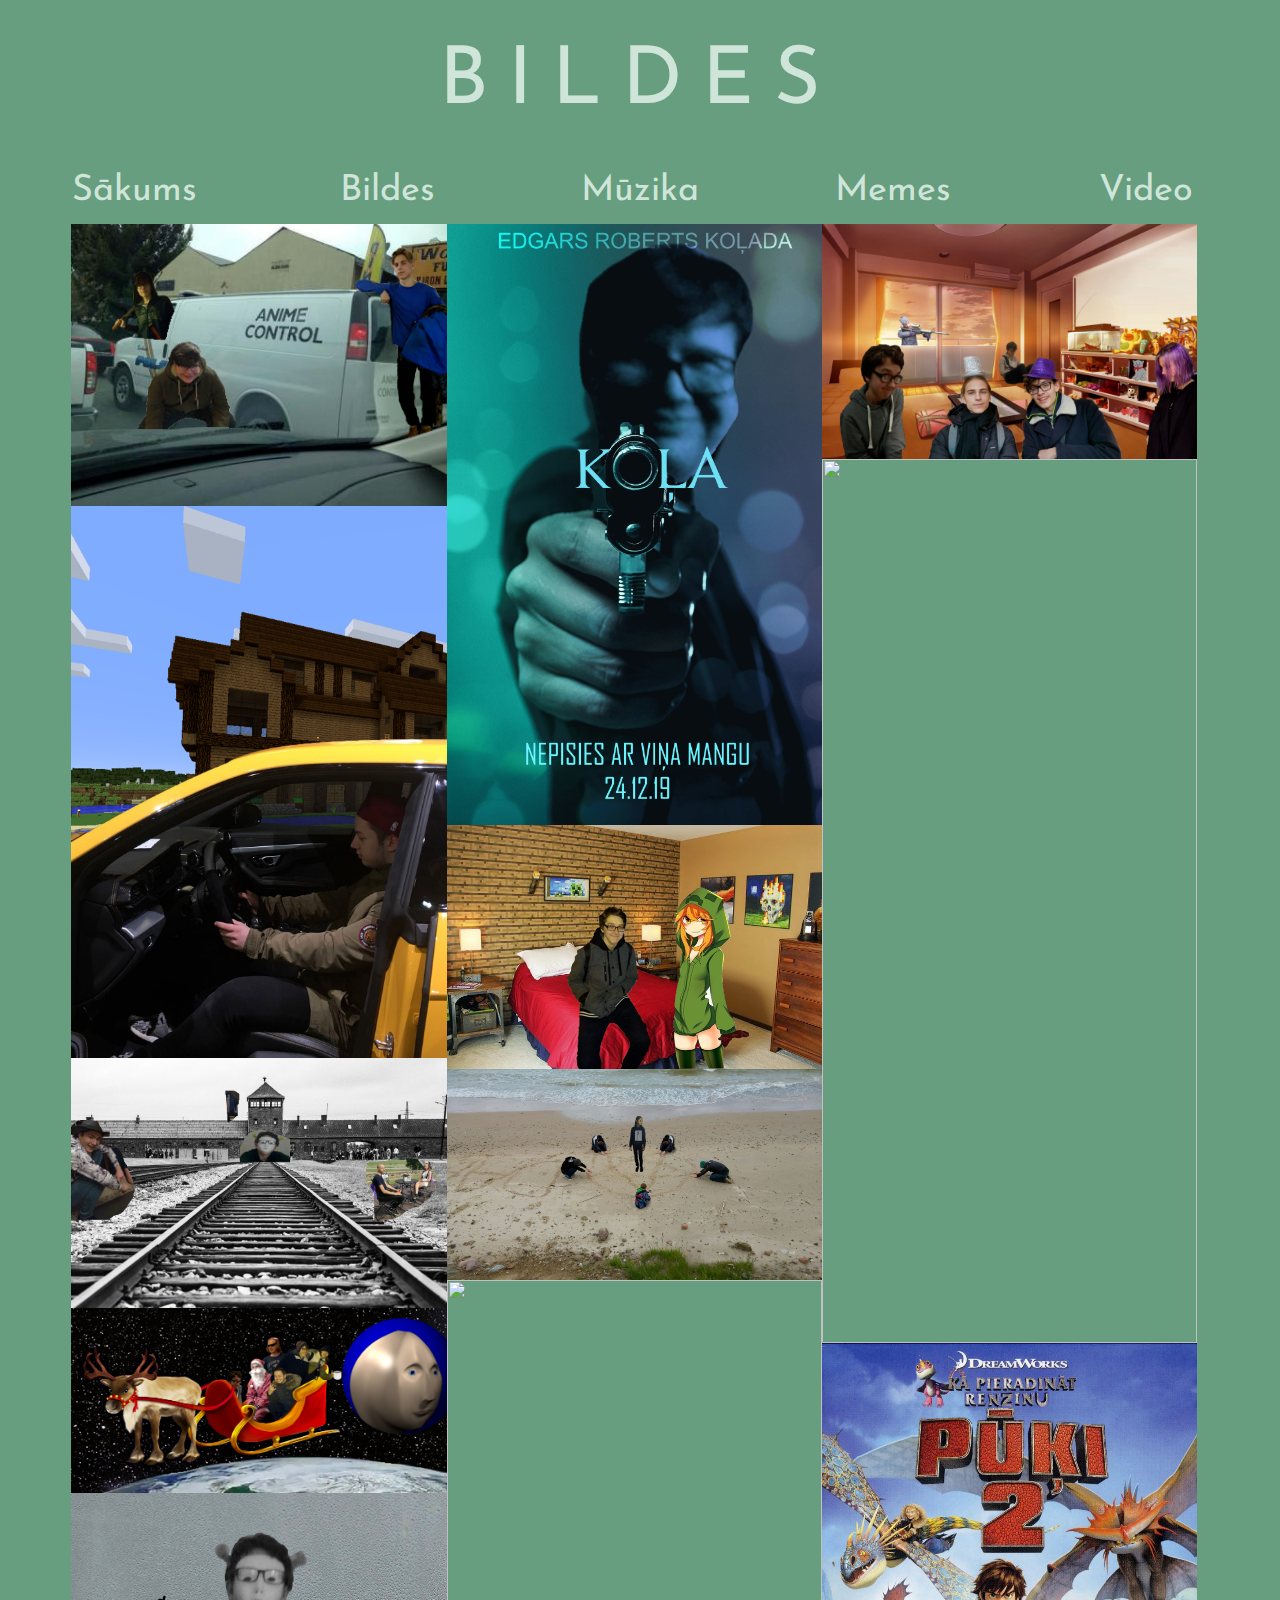
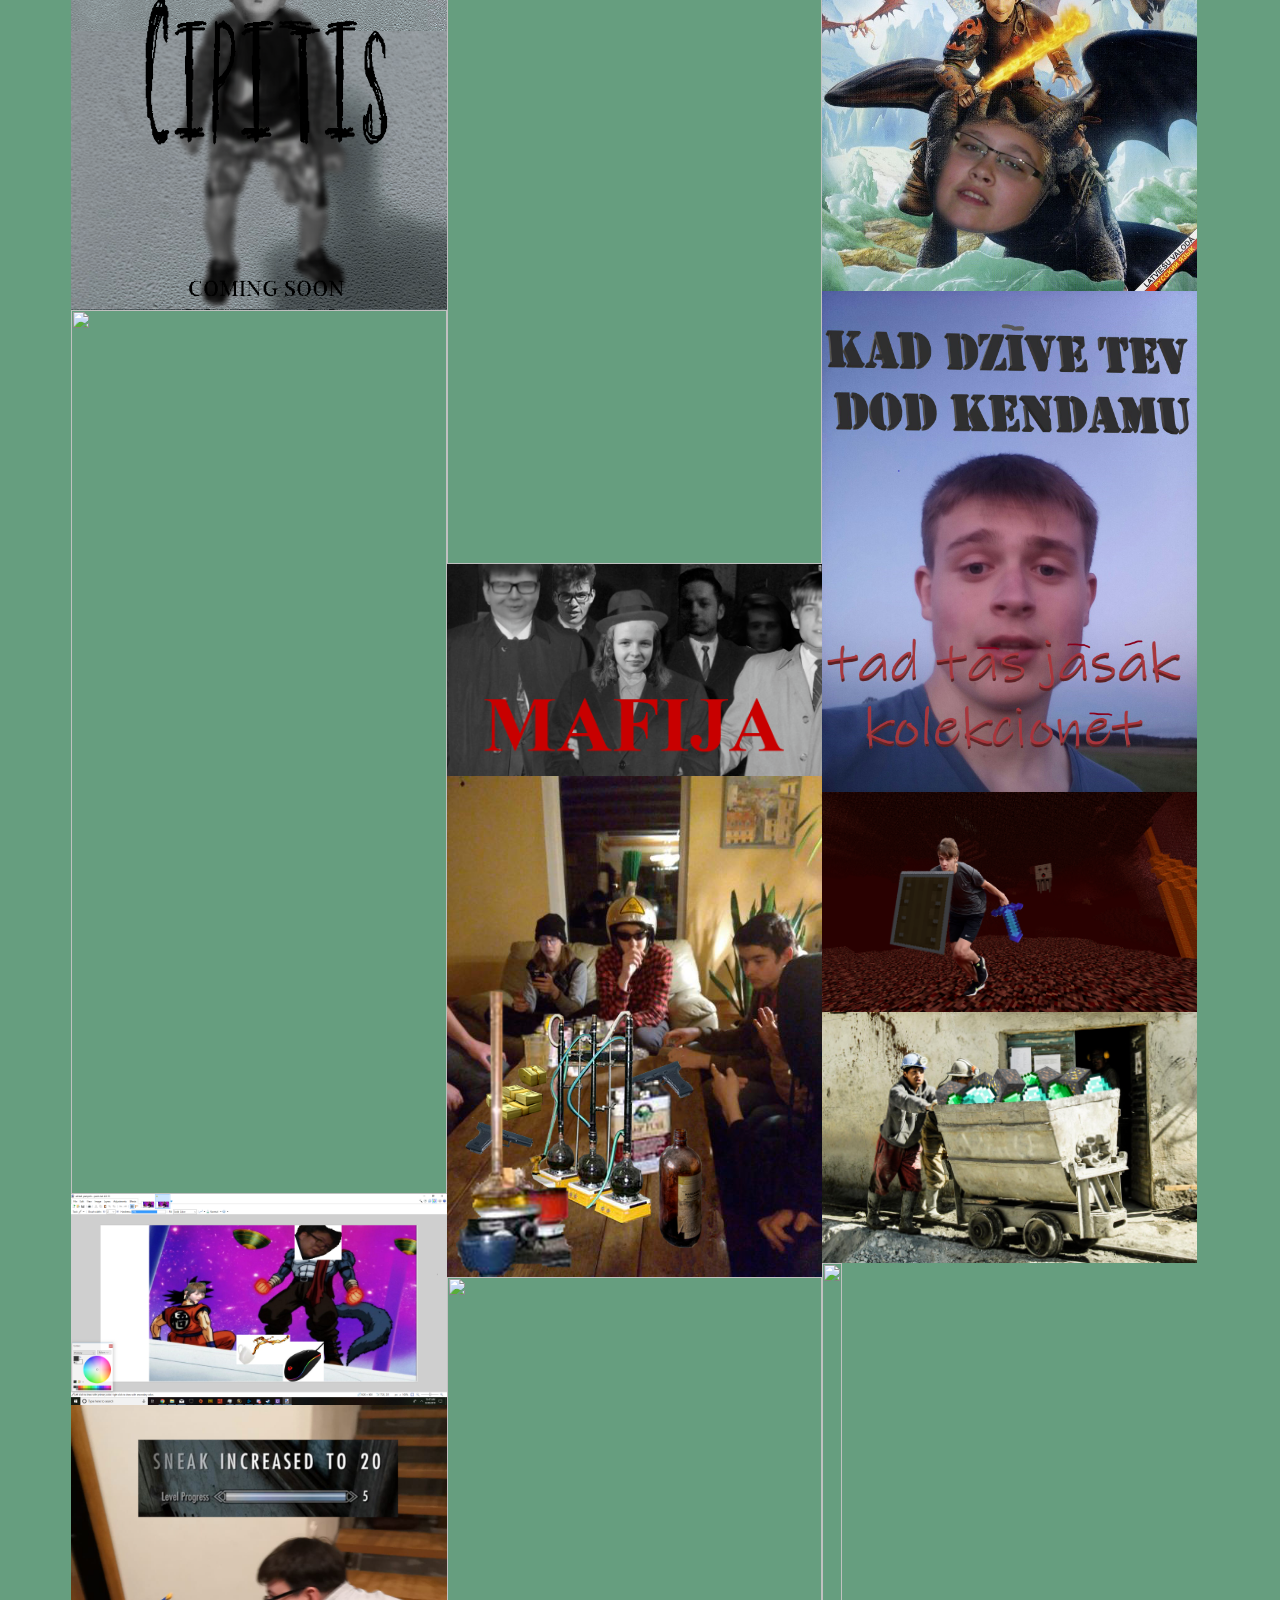
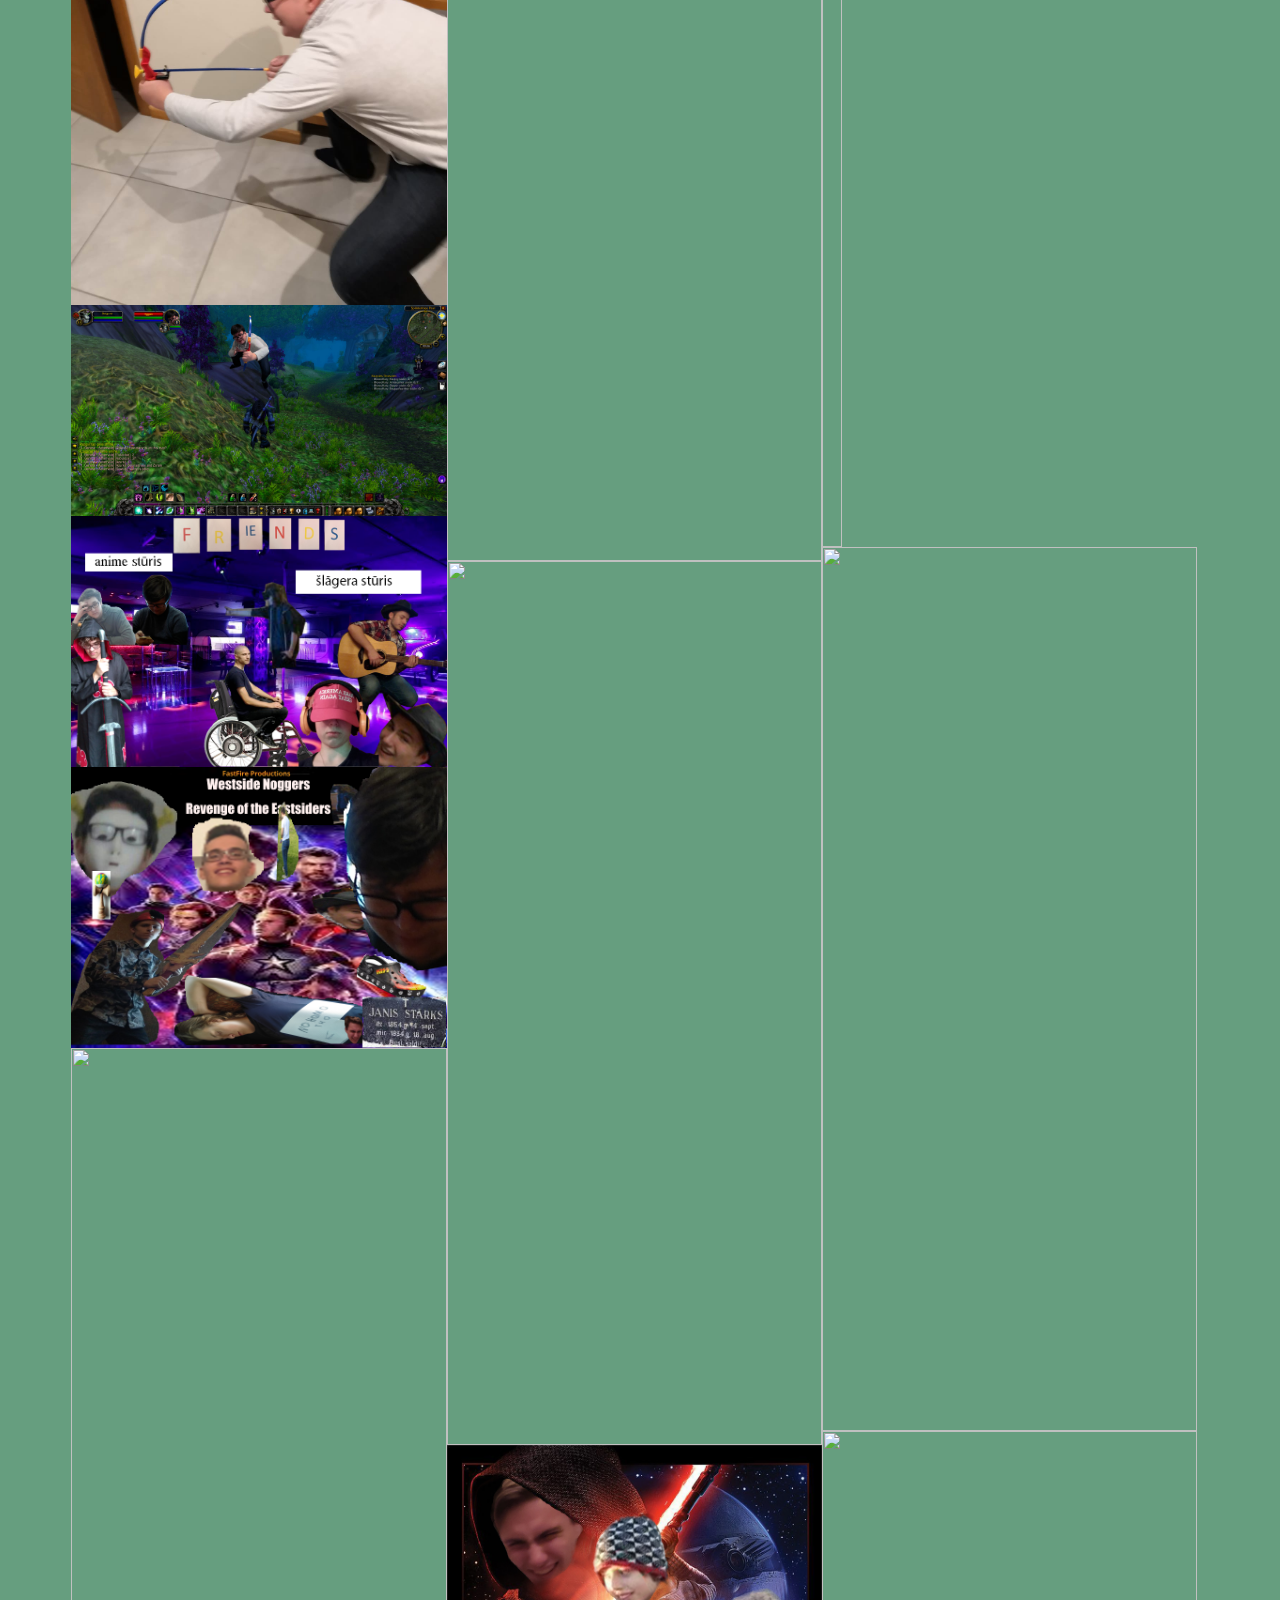
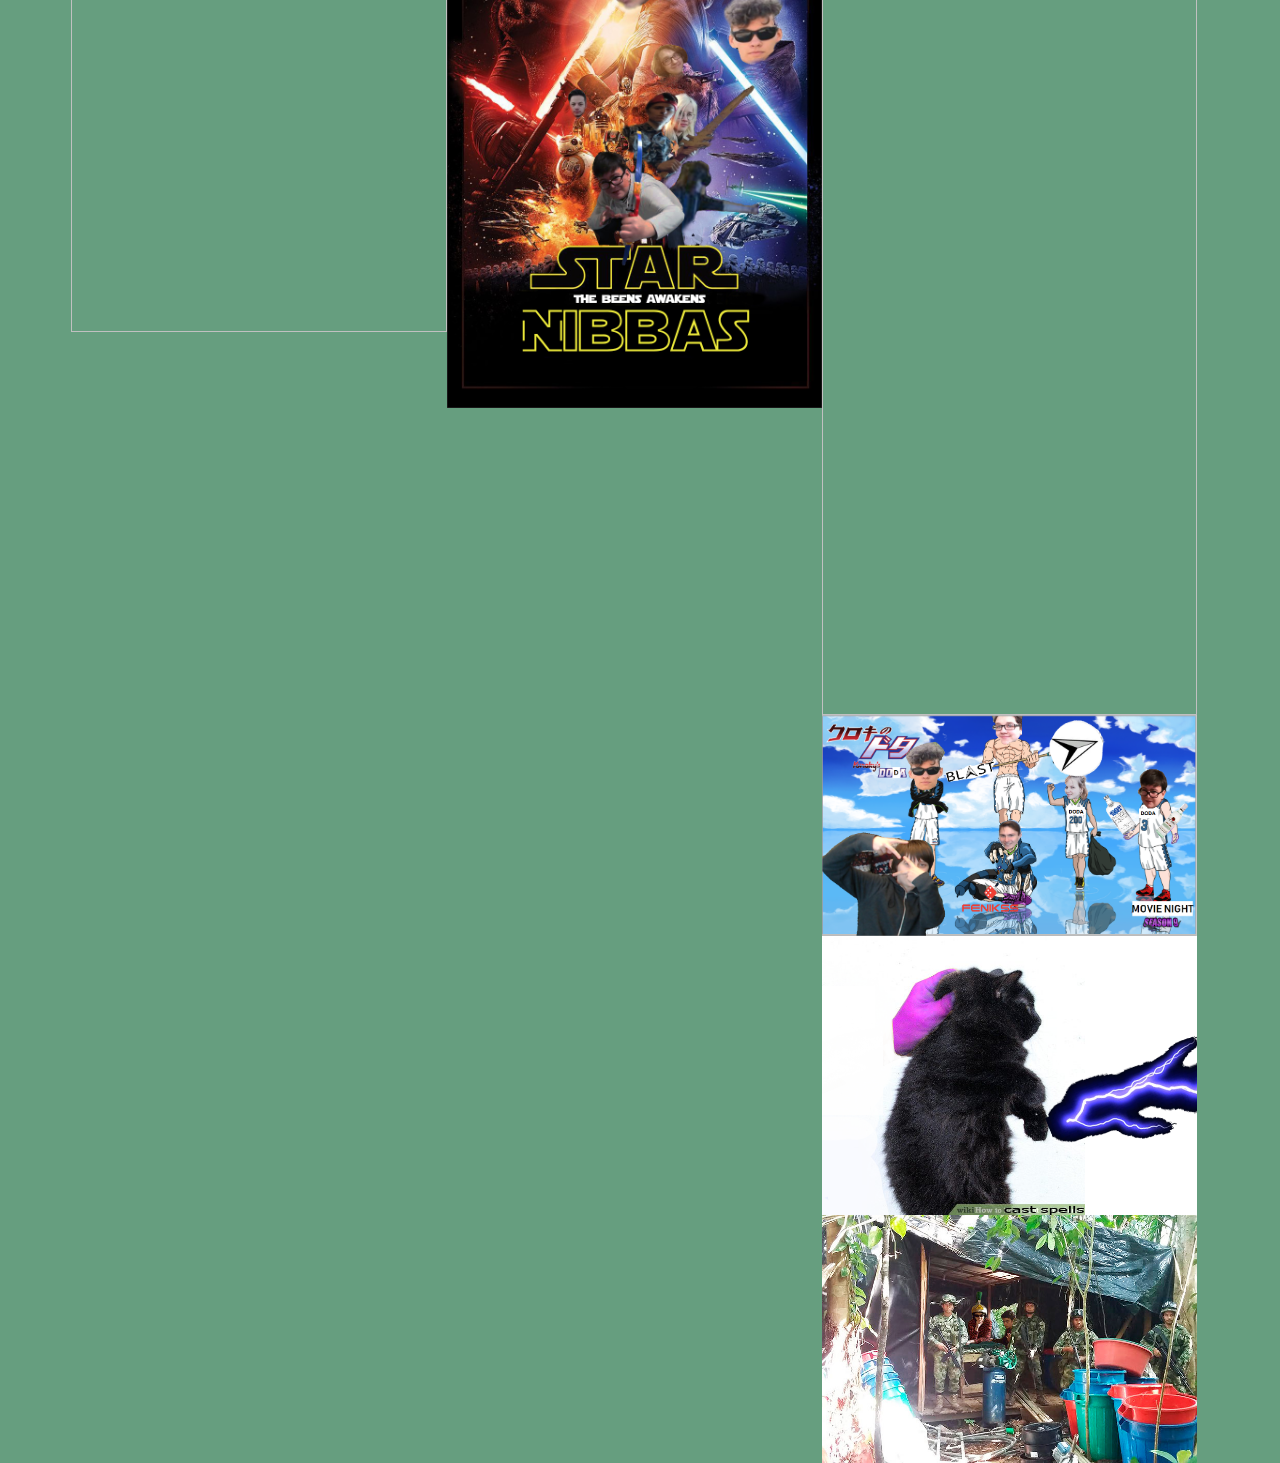
==== bildes.html @ cc5b0855 "Add files via upload" ====
﻿<html>
<head>
<title>Krišjānis Noviks</title>
<meta http-equiv="Content-Type" CONTENT="text/html; charset=UTF-8"/>
<link href="style.css" rel="stylesheet" type="text/css" />
<link href="https://fonts.googleapis.com/css?family=Josefin+Sans:300" rel="stylesheet">
</head>

<body>
<div id='top'>BILDES</div>

<div id='navigation'>
	<div class="btn-group">
	<a href="index.html"><button class="button">Sākums</button></a>
	<a href="bildes.html"><button class="button">Bildes</button></a>
	<a href="muzika.html"><button class="button">Mūzika</button></a>
	<a href="memes.html"><button class="button">Memes</button></a>
	<a href="video.html"><button class="button">Video</button></a>
	</div>
</div>

<div id="content">

<div class="row">
<div class="column">
	<img src="ps/anime control.png">
	<img src="ps/anrijs ballin.png">
	
	<div class="hvrbox">
		<img src="ps/ausc.png" class="hvrbox-layer_bottom"> 
		<div class="hvrbox-layer_top">
			<div class="hvrbox-text">made by Jānis Starks</div>
		</div></div>
 
	<img src="ps/christmas squad.png">
	<img src="ps/cipits.png">
	
	<img src="ps/dnd banda smal.png">
	
	<div class="hvrbox">
			<img src="ps/edgars salauza peliti.png" class="hvrbox-layer_bottom">
		<div class="hvrbox-layer_top">
			<div class="hvrbox-text">made by Jānis Starks</div>
		</div></div>
	

	<img src="ps/edgars sneak master.jpeg">
	
	<div class="hvrbox">
		<img src="ps/eggars.png" class="hvrbox-layer_bottom">
		<div class="hvrbox-layer_top">
			<div class="hvrbox-text">made by Edvards Briedis</div>
		</div></div>
	

	<img src="ps/friends.png">
	<div class="hvrbox">
		<img src="ps/westside noggers.png" class="hvrbox-layer_bottom">
		<div class="hvrbox-layer_top">
			<div class="hvrbox-text">made by Jānis Starks</div>
		</div></div>
	<img src="ps/whereslambsauce.png">

</div>  
<div class="column">
	
	<div class="hvrbox">
		<img src="ps/kola.png" class="hvrbox-layer_bottom">
		<div class="hvrbox-layer_top">
			<div class="hvrbox-text">made by Renārs Ziediņš</div>
		</div></div>
	
	<img src="ps/kristins ballin.png">
	<img src="ps/lielais pienins.png">
	<img src="ps/lord of the noggers.png">
	<img src="ps/mafija.png">
	<img src="ps/meth.png">
	<img src="ps/meza fona.png">
	<img src="ps/mezs fona.png">
	<div class="hvrbox">
		<img src="ps/star nibbas.jpg" class="hvrbox-layer_bottom">
		<div class="hvrbox-layer_top">
			<div class="hvrbox-text">made by Visvaldis Lenkevics</div>
		</div></div>
</div>
<div class="column">
	<img src="ps/ģimenes bilde.png">
	<img src="ps/glocktopus.png">
	<img src="ps/ka pieradinat renzinupuki.png">
	<img src="ps/kendama.jpg">
	<img src="ps/minecraft kristaps.png">
	<img src="ps/miners.png">
	
	<div class="hvrbox">
		<img src="ps/need to stop the nsf.png" class="hvrbox-layer_bottom">
		<div class="hvrbox-layer_top">
			<div class="hvrbox-text">made by Anrijs Dovbņa</div>
		</div></div>
	

	<img src="ps/parking lot.png">

	<img src="ps/shrek.png">
	
	
		
		<div class="hvrbox">
			<img src="ps/blast.png" class="hvrbox-layer_bottom">
		<div class="hvrbox-layer_top">
			<div class="hvrbox-text">made by Renārs Ziediņš</div>
		</div></div>


		<img src="ps/reanara character dnd.png">
		<img src="ps/cocaine lab.png">

</div></div>
	
</div>

</div>
	
</body>
</html>
---- style.css ----
﻿
body{
	background: #669e7f;
}
/*bloki*/
#top{
display:block;
width:100%;
height: 150px;
font-family: 'Josefin Sans', sans-serif;
font-size: 80px;
color: #d0e5d9;
text-align: center;
line-height:150px;
letter-spacing: 20px;
}
#navigation{
width:100%;
height:66px;
font-family: 'Josefin Sans', sans-serif;
color: #d0e5d9;
text-align: center;
display:block;
}
#content{
display: block;
  margin-left: auto;
  margin-right: auto;
  width: 90%;
  max-height:3000px;
text-align: left;
	color: #d0e5d9;
	font-size: 36px;
	font-family: 'Josefin Sans', sans-serif;
}
.video{
	padding:1 1 1 1;
	display:inline-block;
	float:left;
}
.soundcloud{
	margin: auto;
 display:block;
 width:70%;
 height:300px;
	
}
.musictitle{
	text-align:center;
margin: 40 0 15 0;
font-size:48px;
font-decoration:bold;
}
/*pogas augsa*/
button:focus {outline:0;}
.btn-group .button {
	float:left;
	padding: 15 0 15 0;
    border: 0px;
	color: #d0e5d9;
	background-color: rgba(0,0,0,0);
    text-align: center;
    font-size: 36px;
    width: 20%;
	font-family: 'Josefin Sans', sans-serif;
    cursor: pointer;

}
a{text-decoration:none;}
.btn-group .button:hover{
  color: white;
  transition: 0.3s;
}

.hvrbox, /* uz bildes uzbraukt*/
.hvrbox * {
	box-sizing: border-box;
}
.hvrbox {
	position: relative;
	display: inline-block;
	overflow: hidden;
	max-width: 100%;
	height: auto;

}
.hvrbox img {
	max-width: 100%;
}
.hvrbox .hvrbox-layer_bottom {
	display: block;
}
.hvrbox .hvrbox-layer_top {
	opacity: 0;
	position: absolute;
	top: 0;
	left: 0;
	right: 0;
	bottom: 0;
	width: 100%;
	height: 100%;
	background: rgba(0, 0, 0, 0.1);
	color: #fff;
	padding: 15px;
	-moz-transition: all 0.4s ease-in-out 0s;
	-webkit-transition: all 0.4s ease-in-out 0s;
	-ms-transition: all 0.4s ease-in-out 0s;
	transition: all 0.4s ease-in-out 0s;
}
.hvrbox:hover .hvrbox-layer_top,
.hvrbox.active .hvrbox-layer_top {
	opacity: 1;
}
.hvrbox .hvrbox-text {
	background:rgba(0, 0, 0, 0.7);
	padding:10 10 10 10;
	text-align: center;
	font-size: 24px;
	display: inline-block;
	position: absolute;
	top: 80%;
	left: 50%;
	-moz-transform: translate(-50%, -50%);
	-webkit-transform: translate(-50%, -50%);
	-ms-transform: translate(-50%, -50%);
	transform: translate(-50%, -50%);
	font-family: 'Josefin Sans', sans-serif;
}
.hvrbox .hvrbox-text_mobile {
	font-size: 15px;
	border-top: 1px solid rgb(179, 179, 179); /* for old browsers */
	border-top: 1px solid rgba(179, 179, 179, 0.7);
	margin-top: 5px;
	padding-top: 2px;
	display: none;
}
.hvrbox.active .hvrbox-text_mobile {
	display: block;
}

/*bilzhu rezhgjis*/
.row {
padding:0 0 0 0;
	display:inline-block;
	float:left;
}
/* Create 3 equal columns that sits next to each other */
.column {
padding:0 0 0 0;
  max-width: 33%;
  float:left;
}
.column img {
  width:100%;
  padding:0 0 0 0px;
}
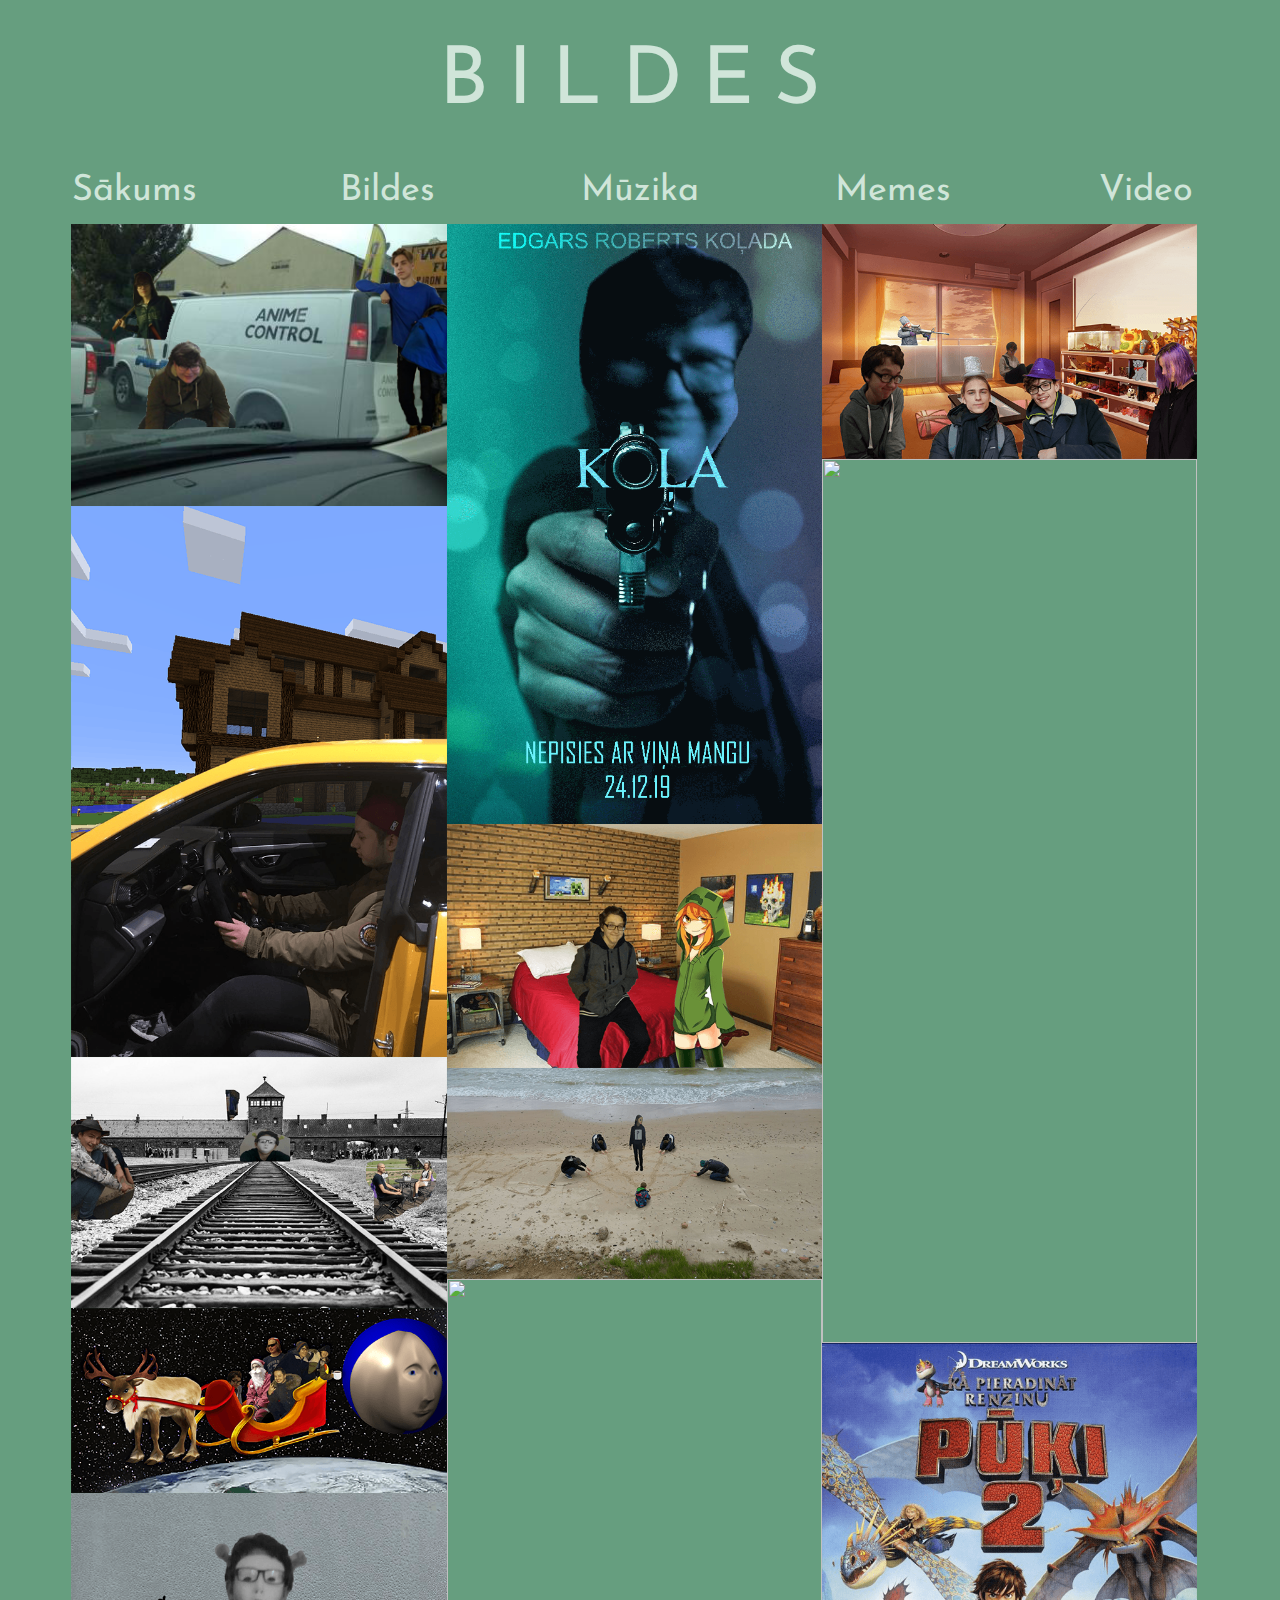
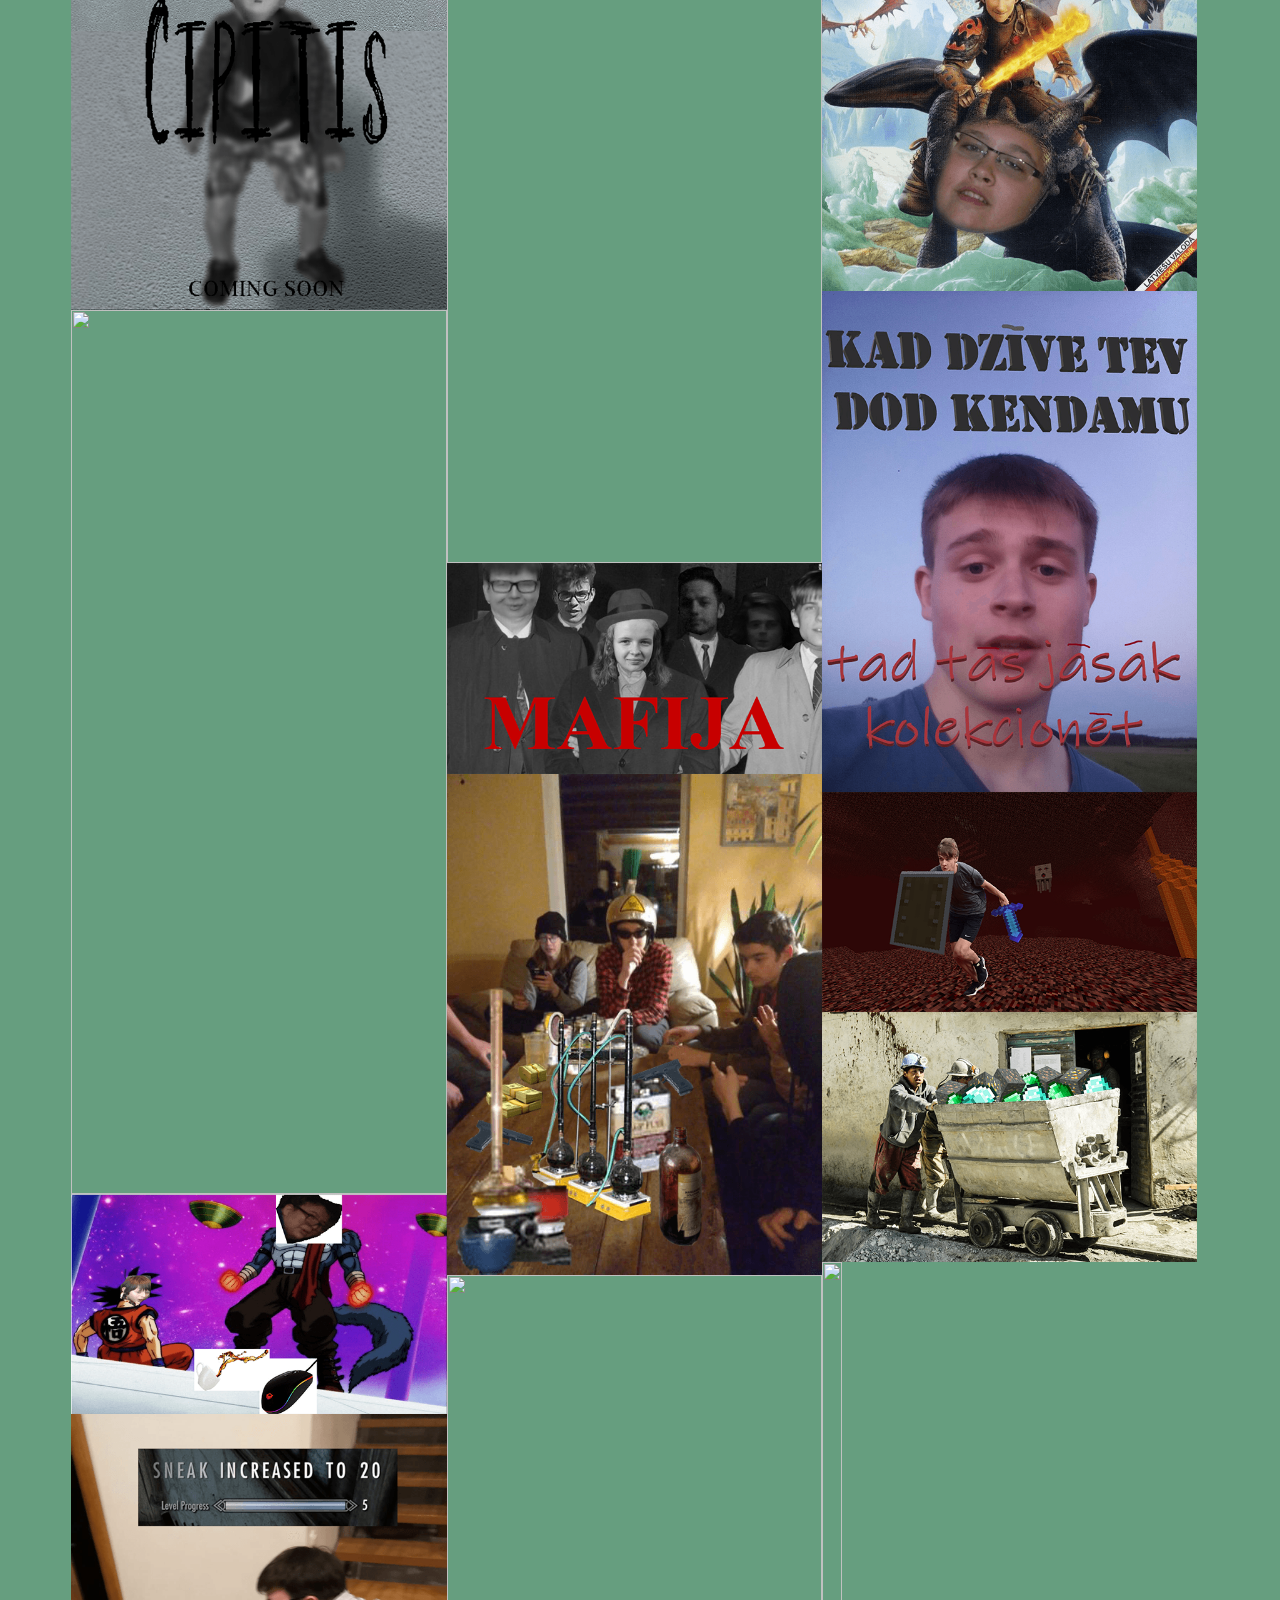
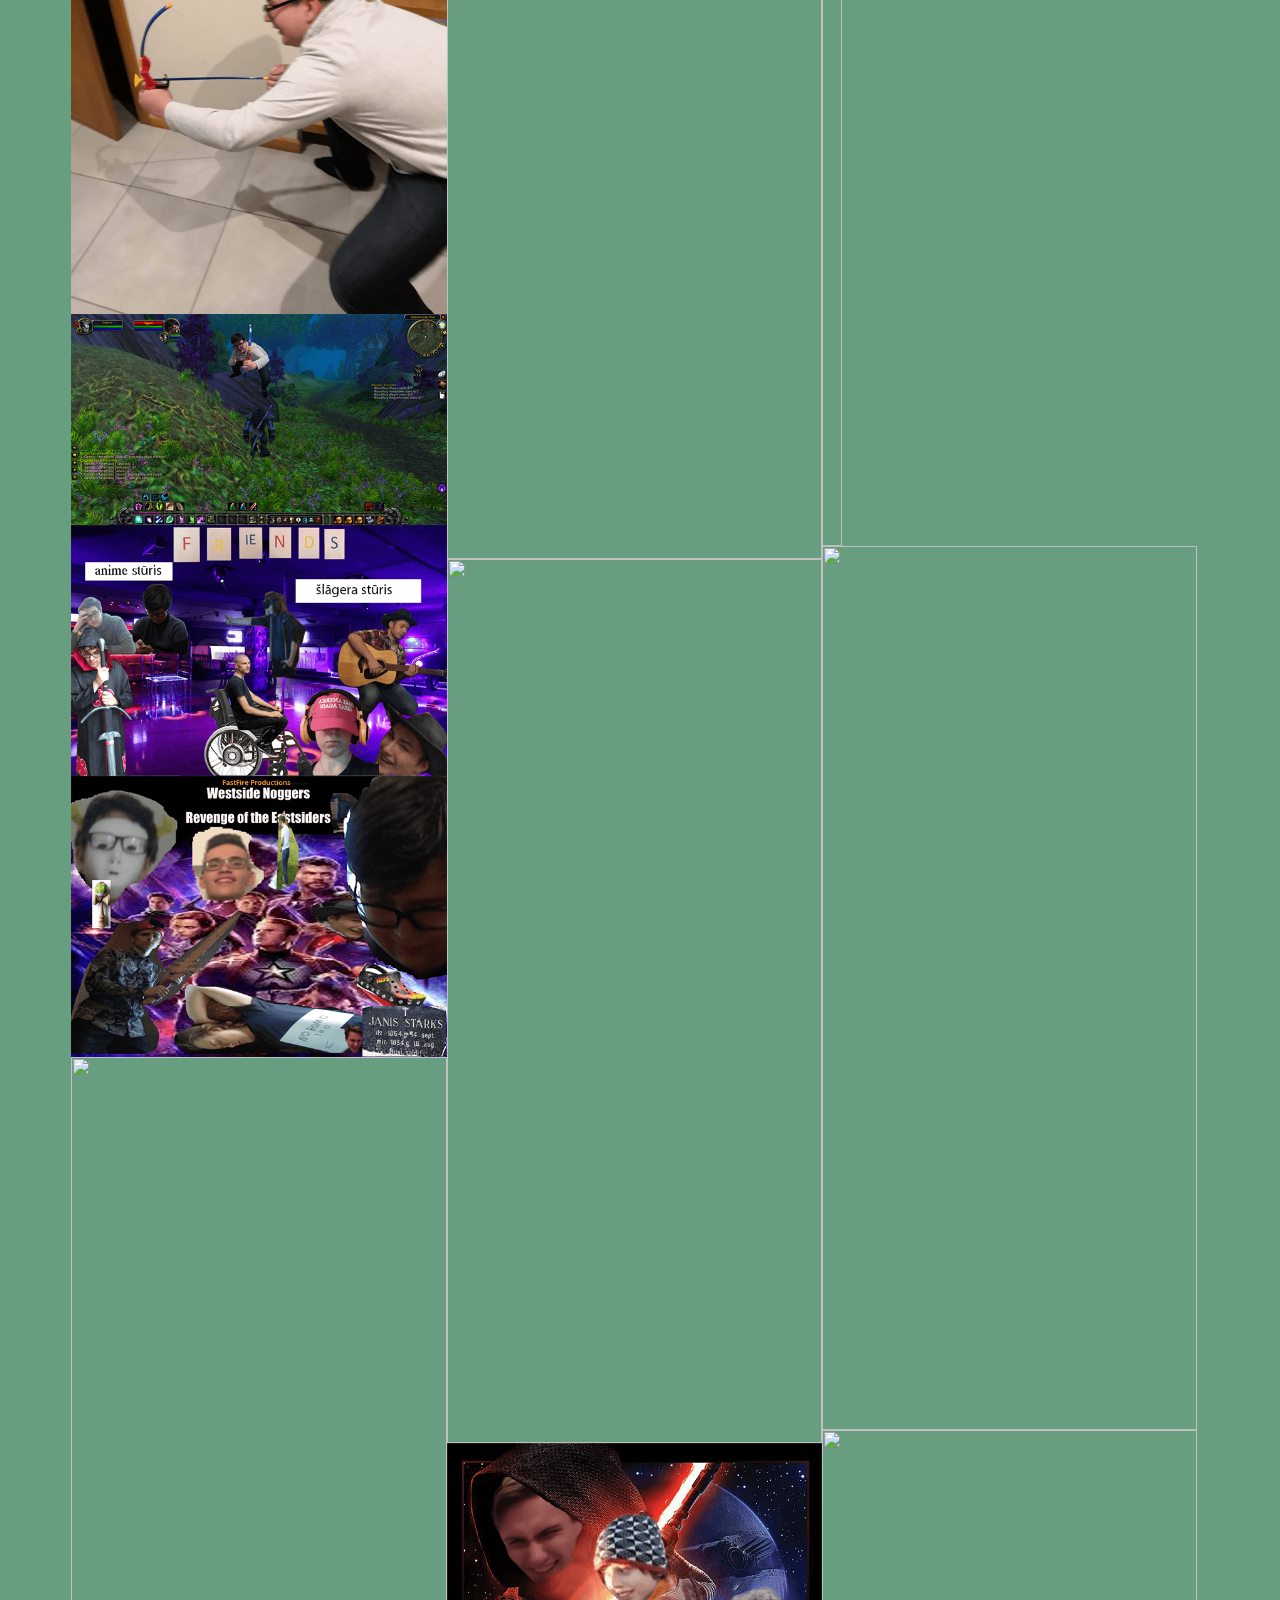
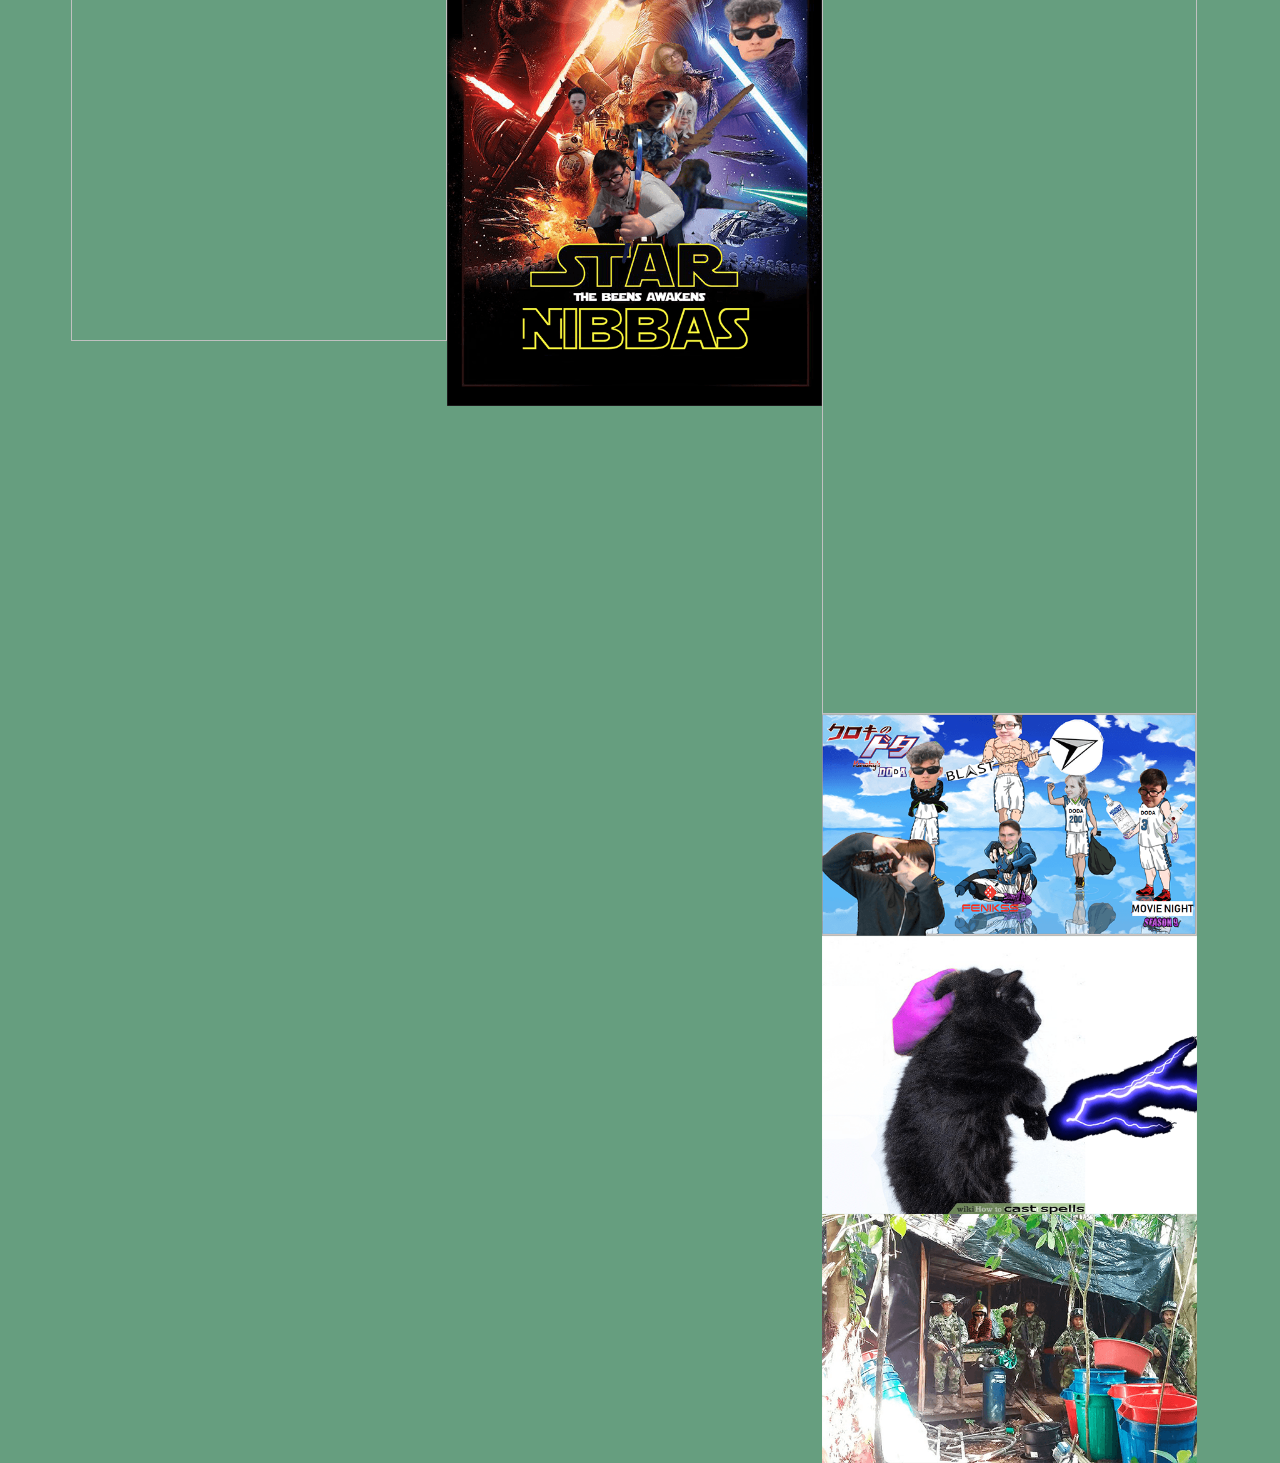
==== commit cd0b34bc: "fix" ====
--- a/bildes.html
+++ b/bildes.html
@@ -23,7 +23,7 @@
 
 <div class="row">
 <div class="column">
-	<img src="ps/anime control.png">
+	<img src="ps/anime control.jpg">
 	<img src="ps/anrijs ballin.png">
 	
 	<div class="hvrbox">
@@ -44,7 +44,7 @@
 		</div></div>
 	
 
-	<img src="ps/edgars sneak master.jpeg">
+	<img src="ps/edgars sneak master.png">
 	
 	<div class="hvrbox">
 		<img src="ps/eggars.png" class="hvrbox-layer_bottom">
@@ -78,7 +78,7 @@
 	<img src="ps/meza fona.png">
 	<img src="ps/mezs fona.png">
 	<div class="hvrbox">
-		<img src="ps/star nibbas.jpg" class="hvrbox-layer_bottom">
+		<img src="ps/star nibbas.png" class="hvrbox-layer_bottom">
 		<div class="hvrbox-layer_top">
 			<div class="hvrbox-text">made by Visvaldis Lenkevics</div>
 		</div></div>
@@ -87,7 +87,7 @@
 	<img src="ps/ģimenes bilde.png">
 	<img src="ps/glocktopus.png">
 	<img src="ps/ka pieradinat renzinupuki.png">
-	<img src="ps/kendama.jpg">
+	<img src="ps/kendama.png">
 	<img src="ps/minecraft kristaps.png">
 	<img src="ps/miners.png">
 	
--- a/style.css
+++ b/style.css
@@ -6,7 +6,6 @@
 #top{
 display:block;
 width:100%;
-height: 150px;
 font-family: 'Josefin Sans', sans-serif;
 font-size: 80px;
 color: #d0e5d9;
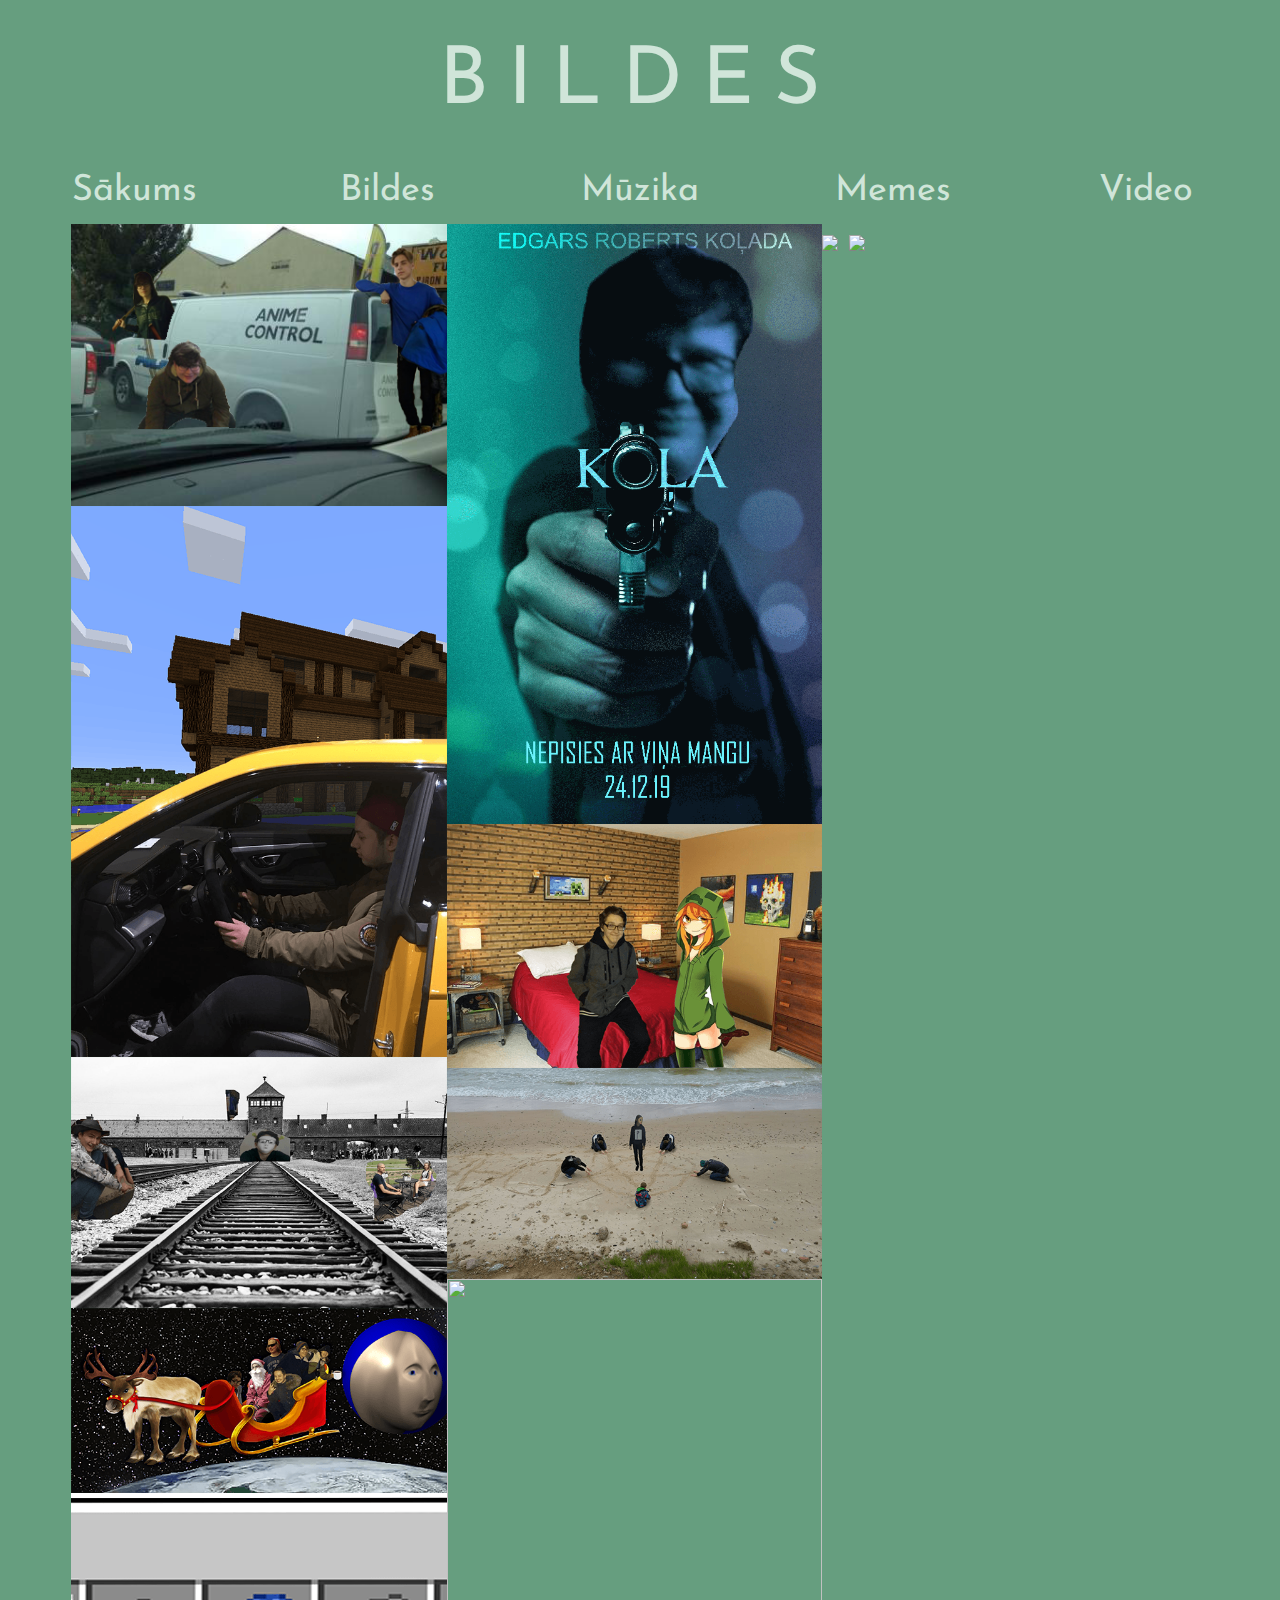
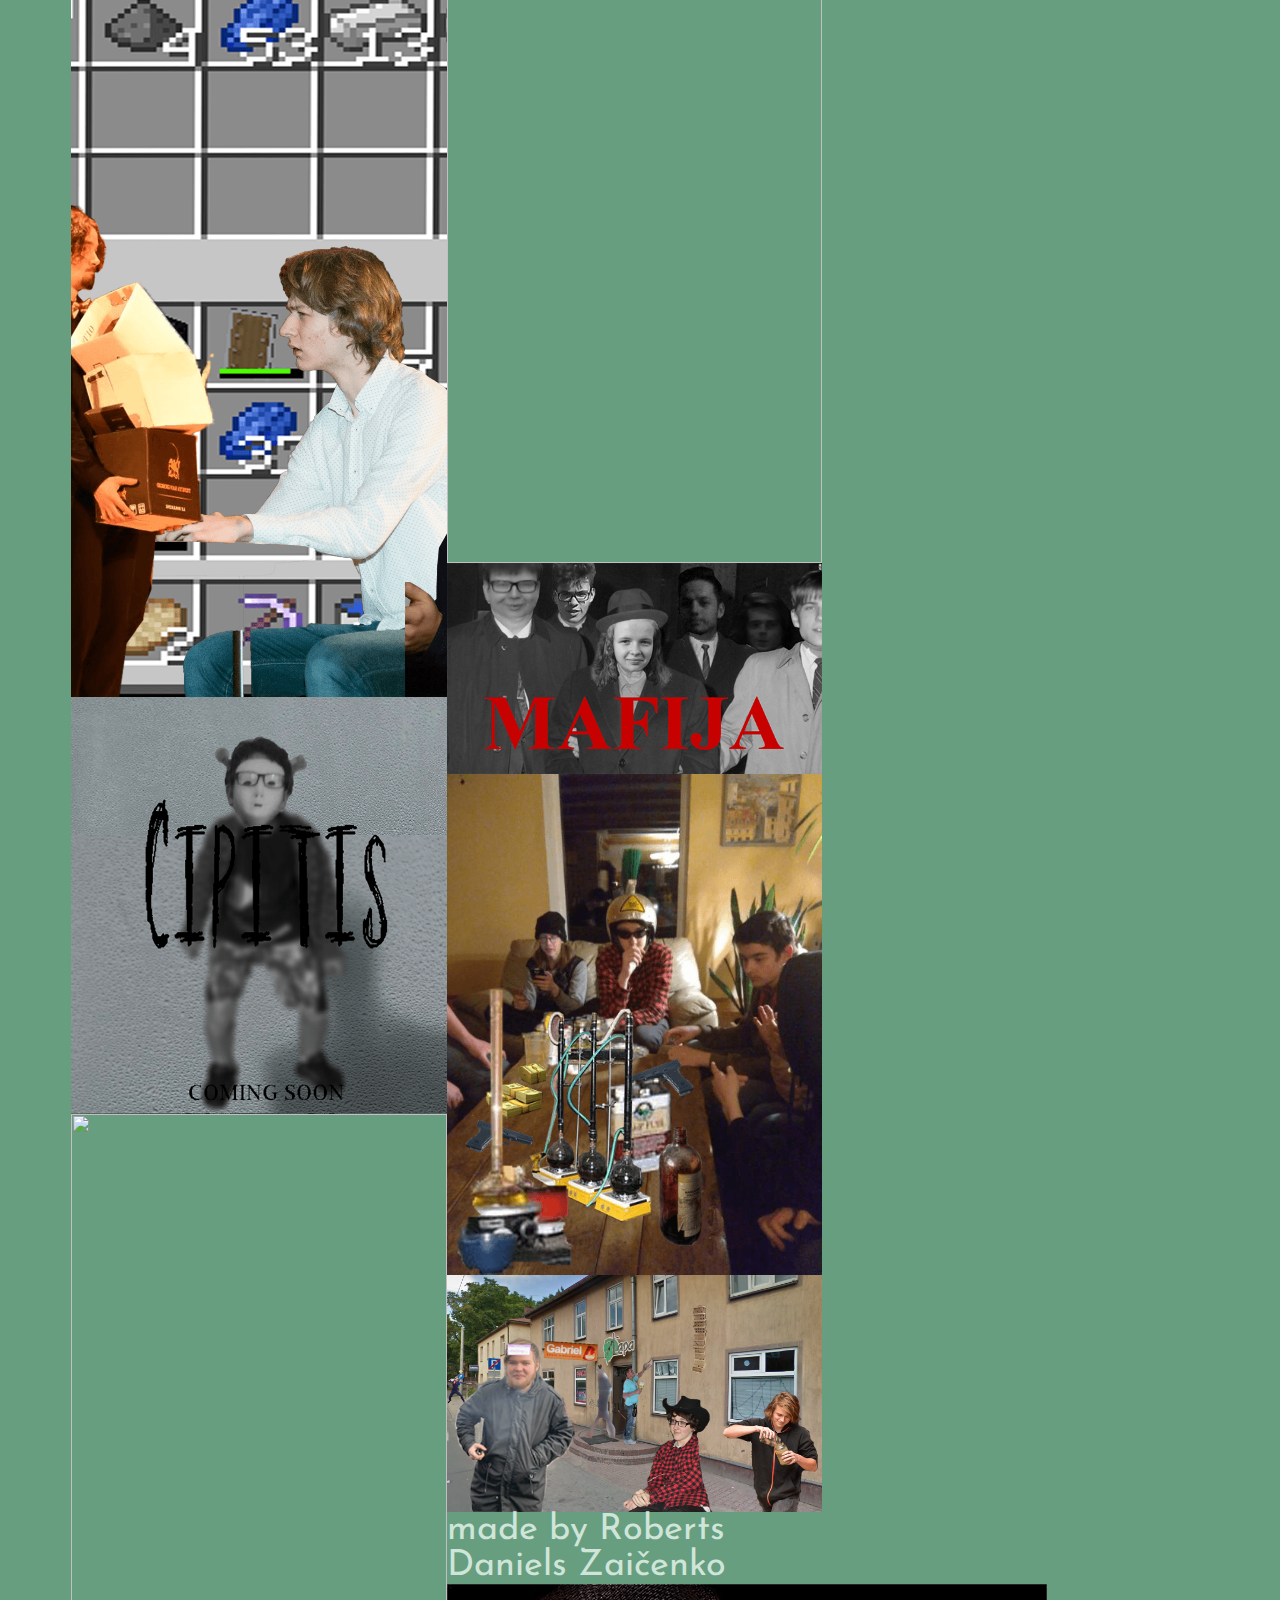
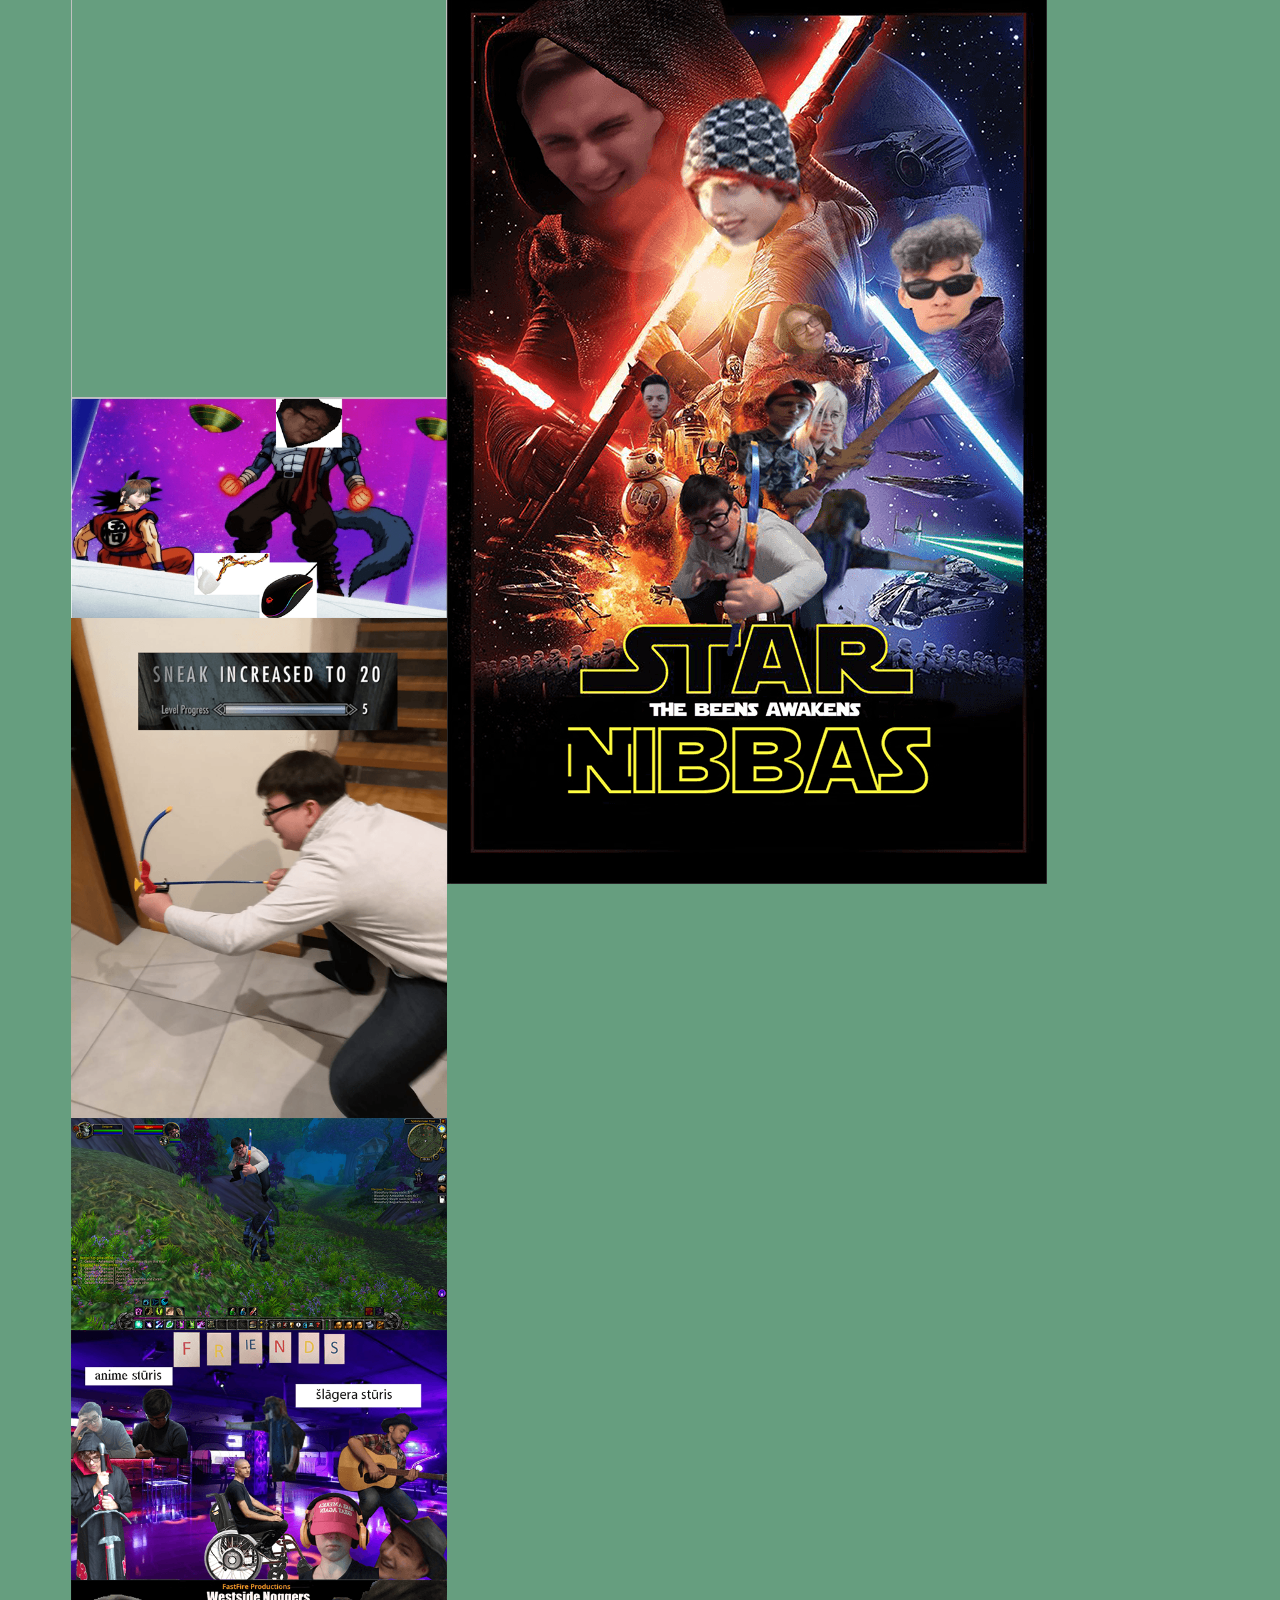
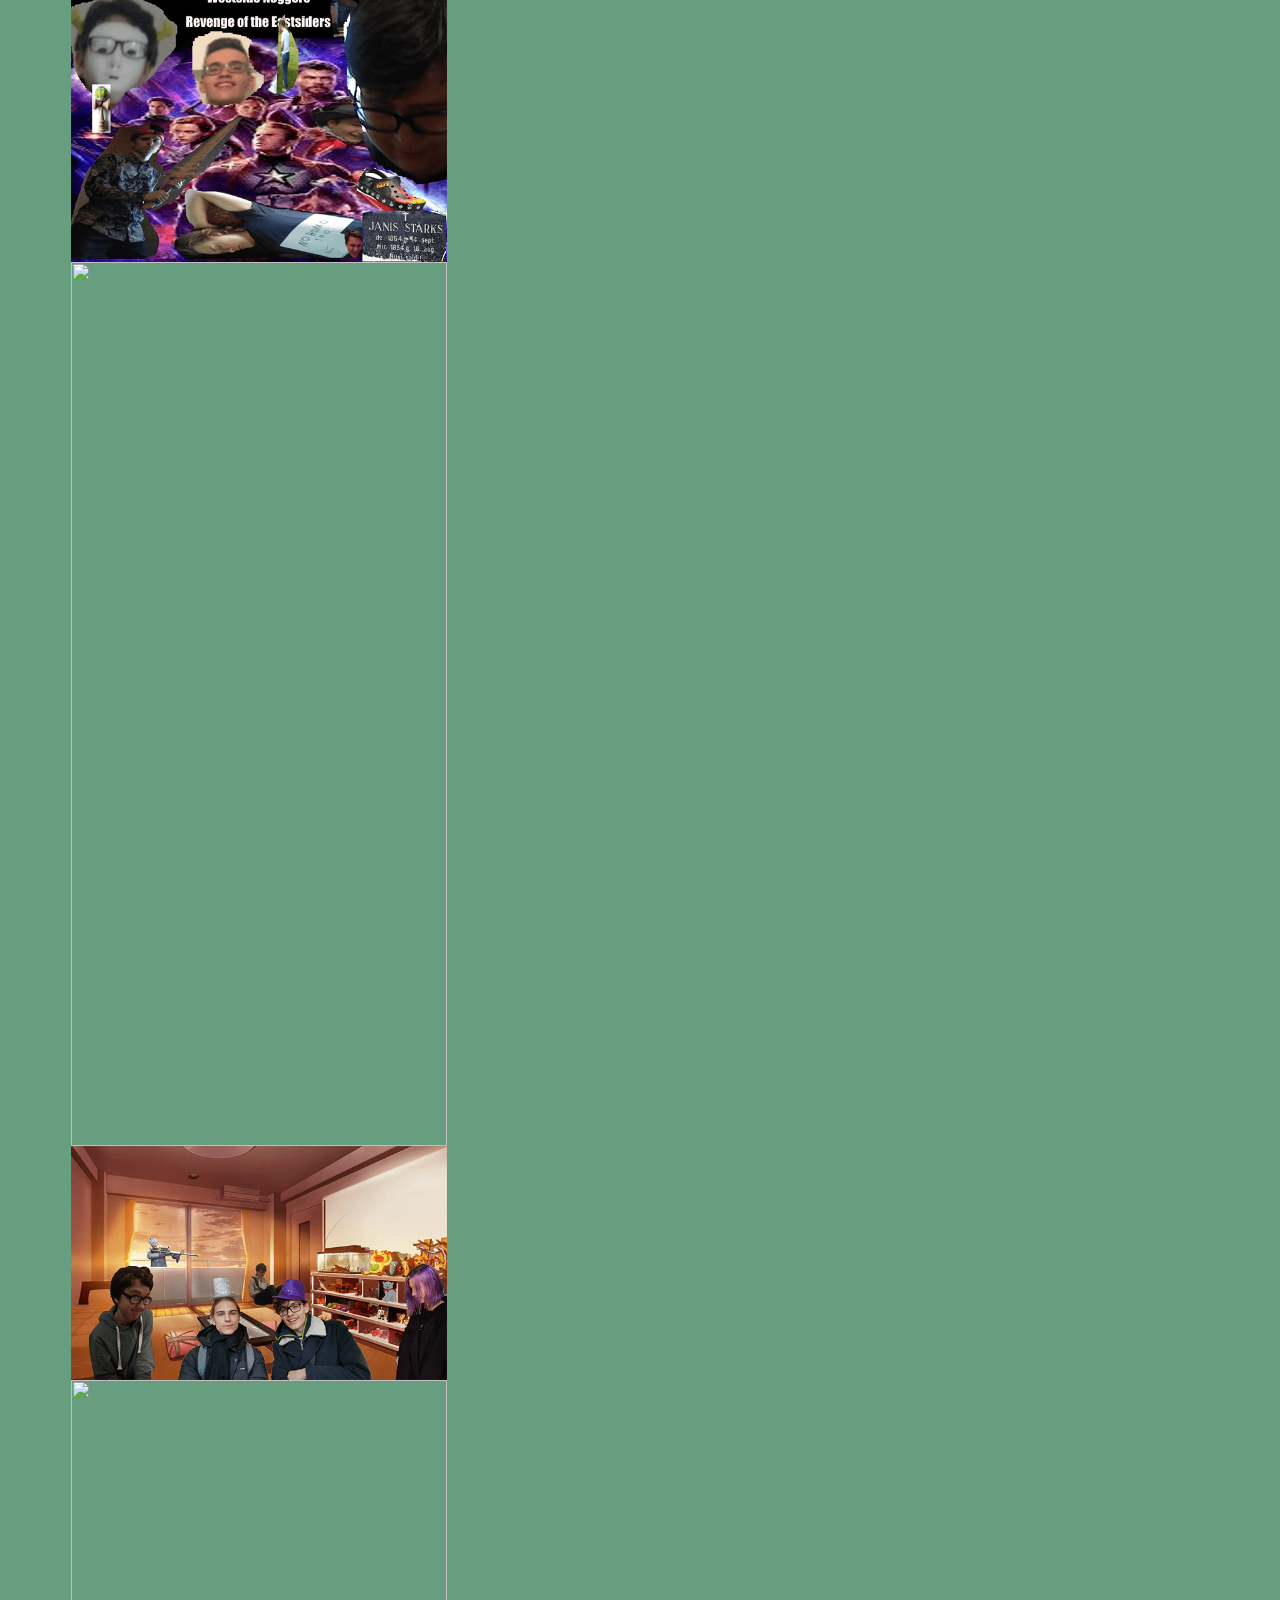
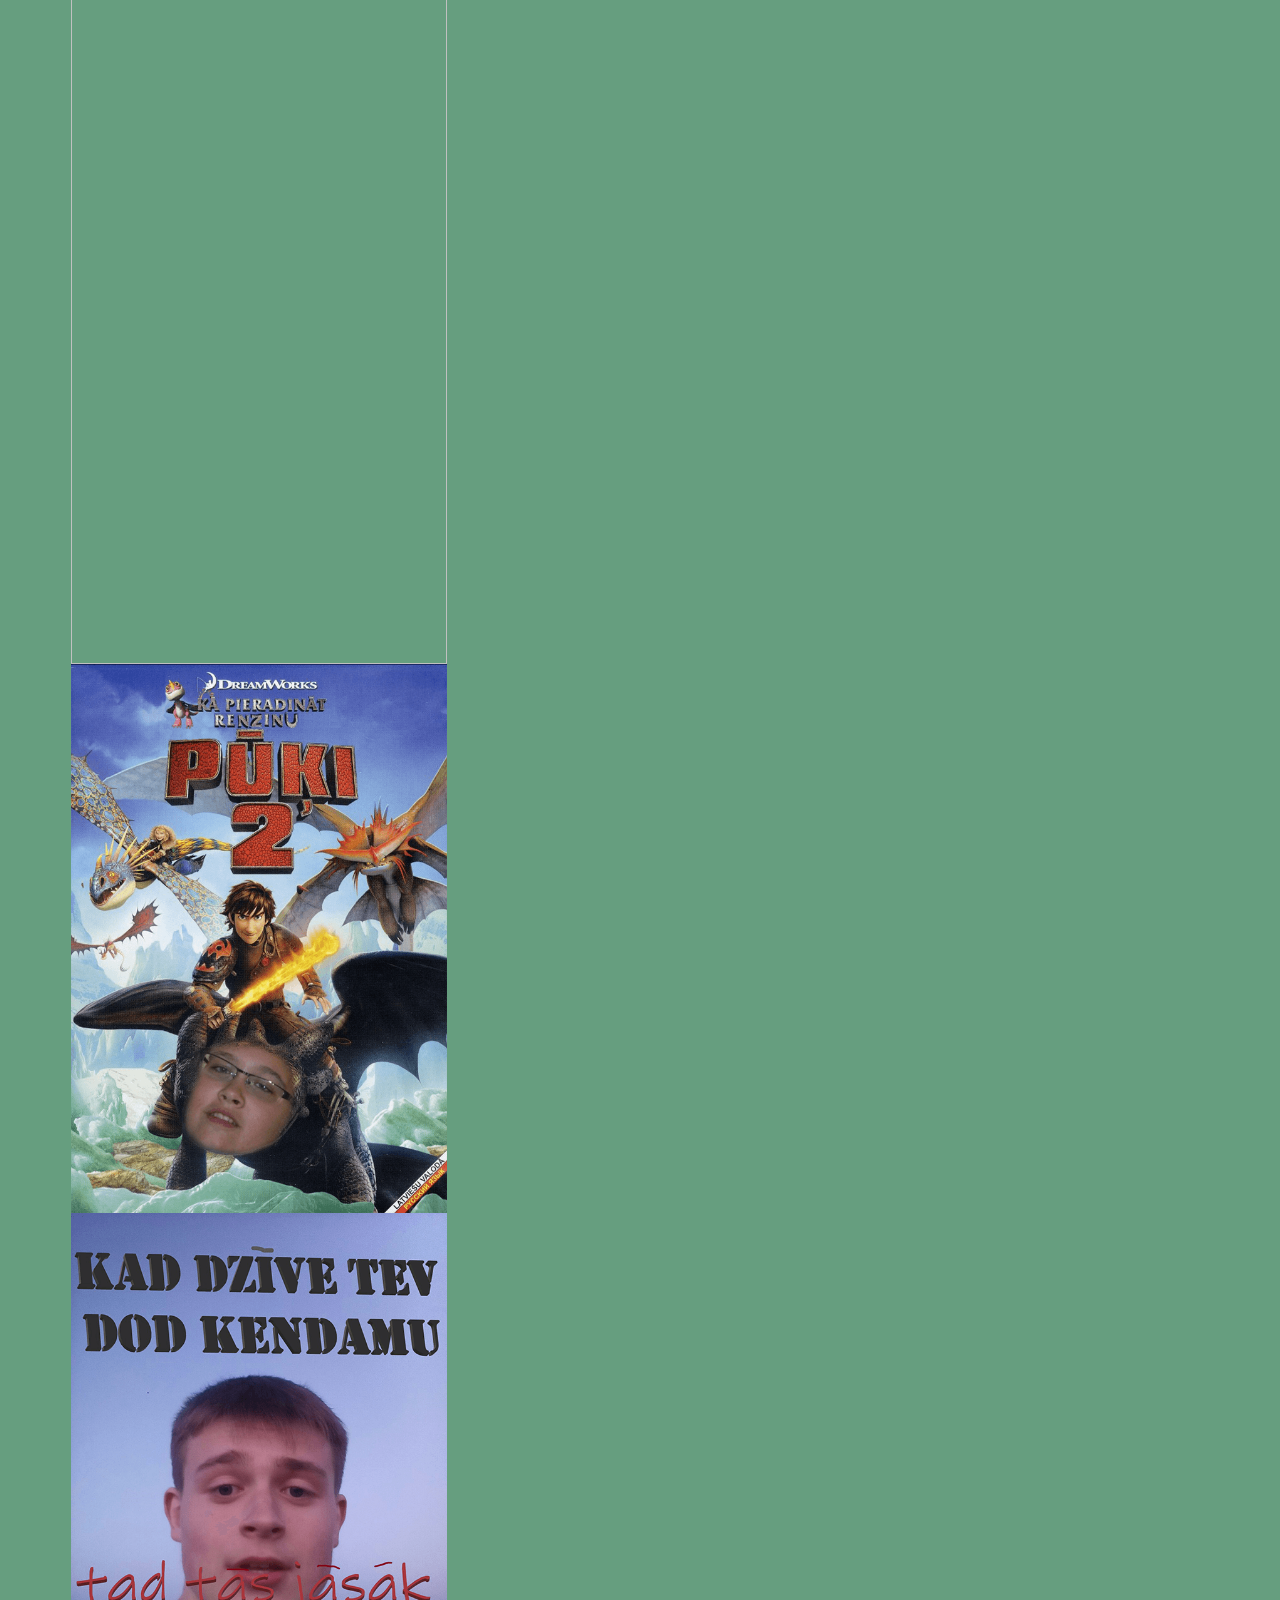
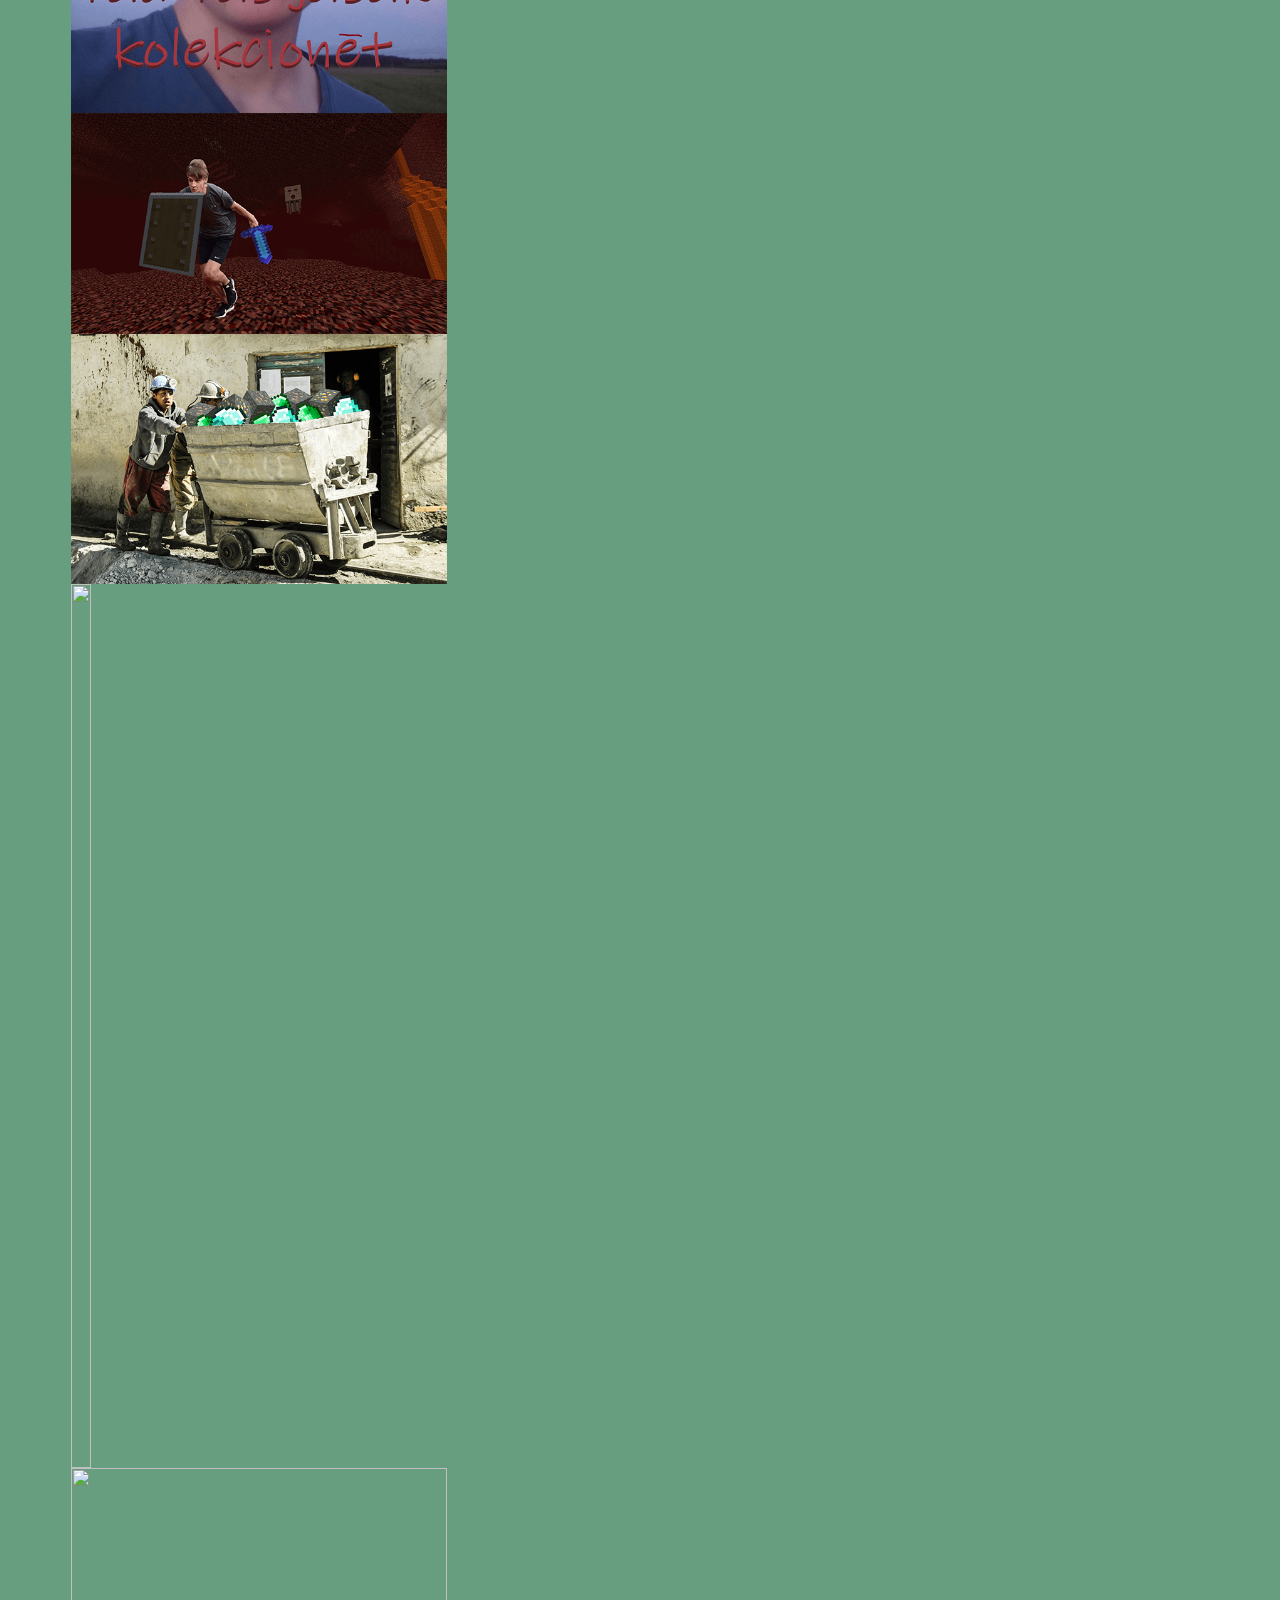
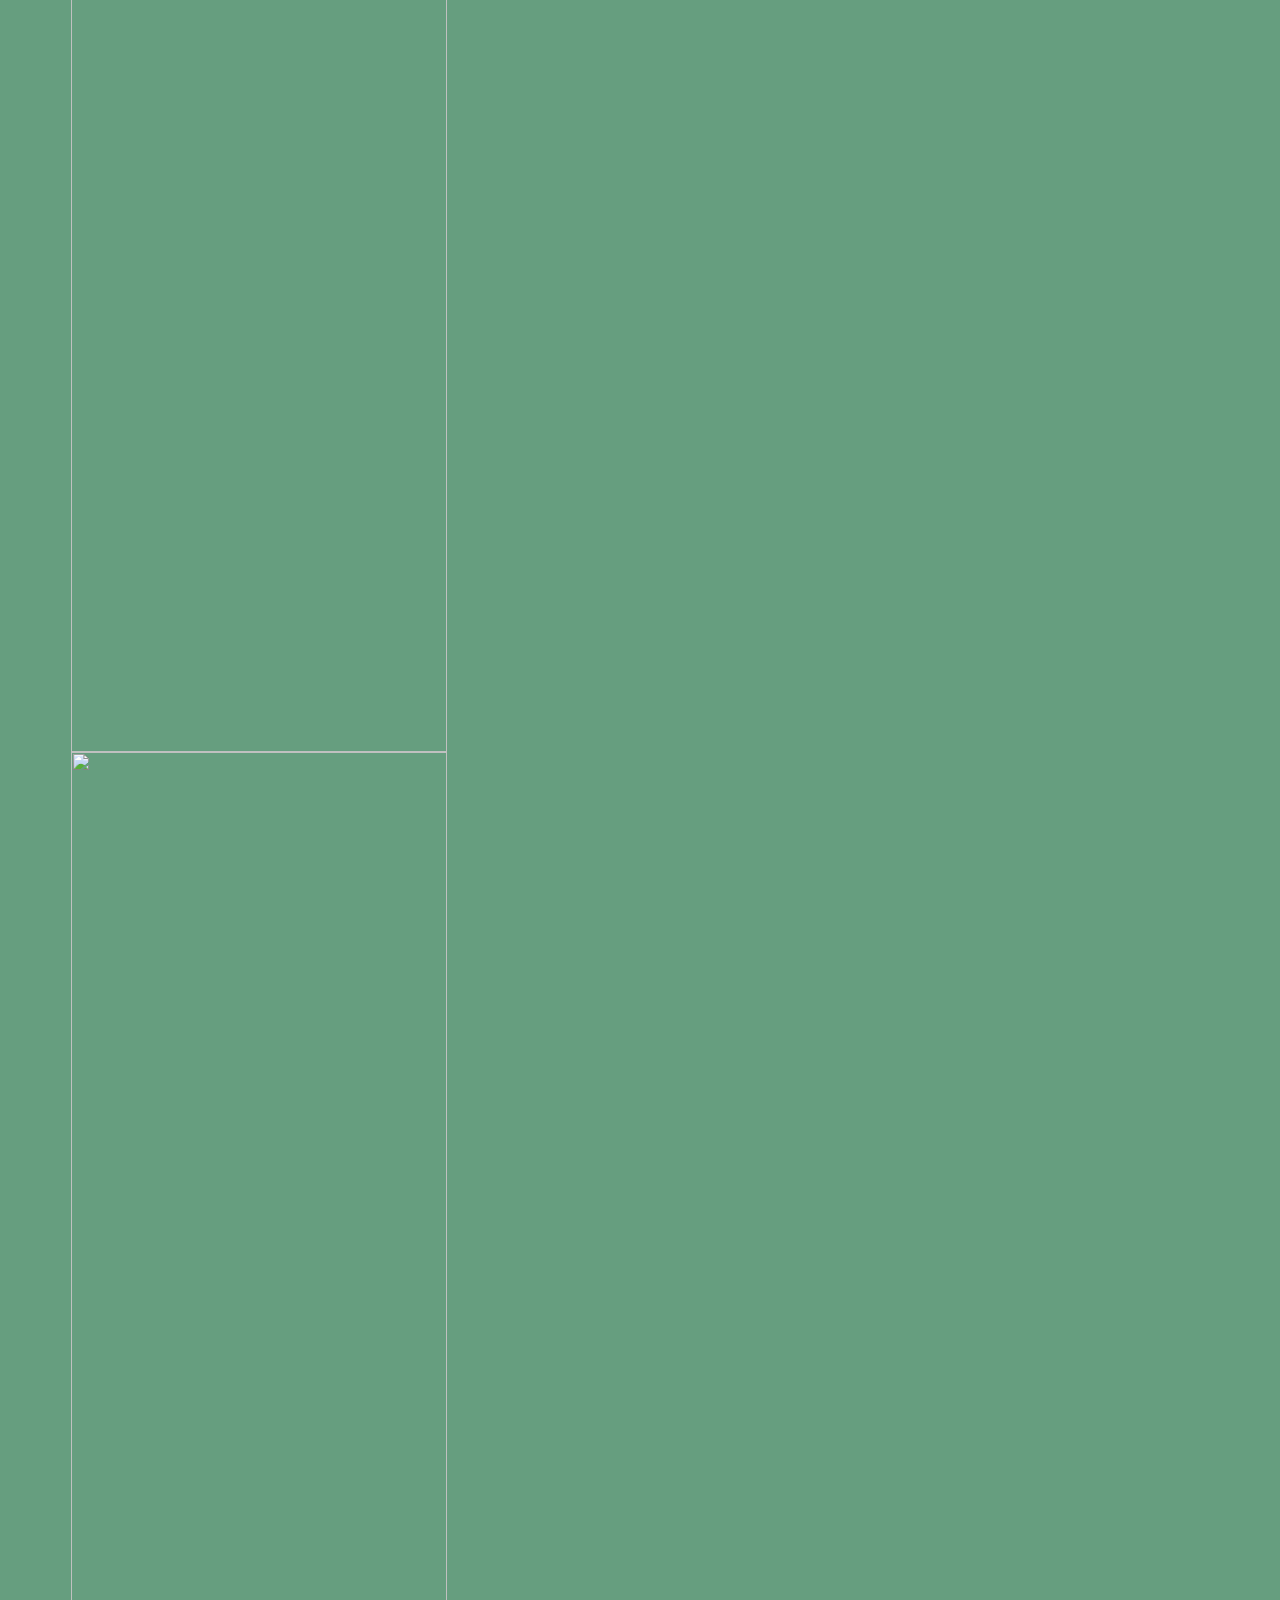
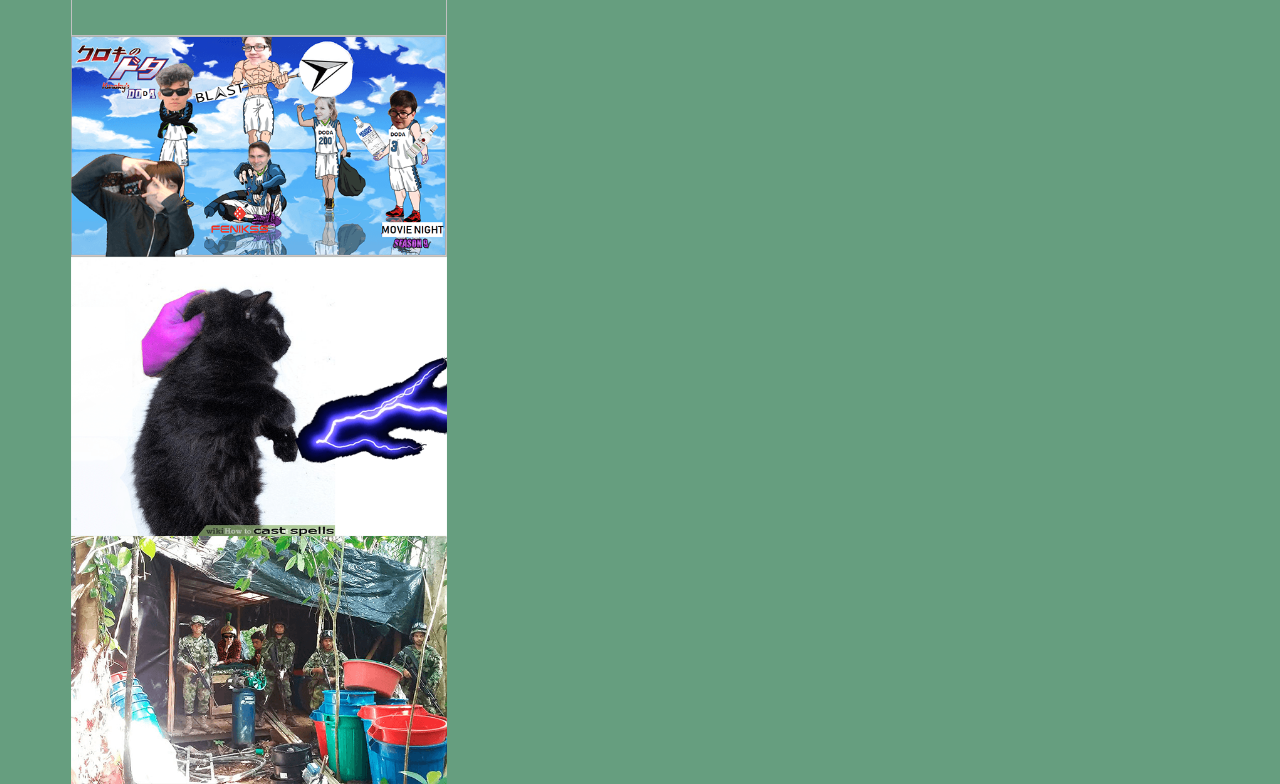
==== commit 3e613726: "lofiepadd" ====
--- a/bildes.html
+++ b/bildes.html
@@ -33,6 +33,8 @@
 		</div></div>
  
 	<img src="ps/christmas squad.png">
+	<img src="ps/lofi.png">
+	
 	<img src="ps/cipits.png">
 	
 	<img src="ps/dnd banda smal.png">
@@ -75,6 +77,10 @@
 	<img src="ps/lord of the noggers.png">
 	<img src="ps/mafija.png">
 	<img src="ps/meth.png">
+	<img src="ps/lofiep2.png" class="hvrbox-layer_bottom">
+		<div class="hvrbox-layer_top">
+			<div class="hvrbox-text">made by Roberts Daniels Zaičenko</div>
+		</div></div>
 	<img src="ps/meza fona.png">
 	<img src="ps/mezs fona.png">
 	<div class="hvrbox">
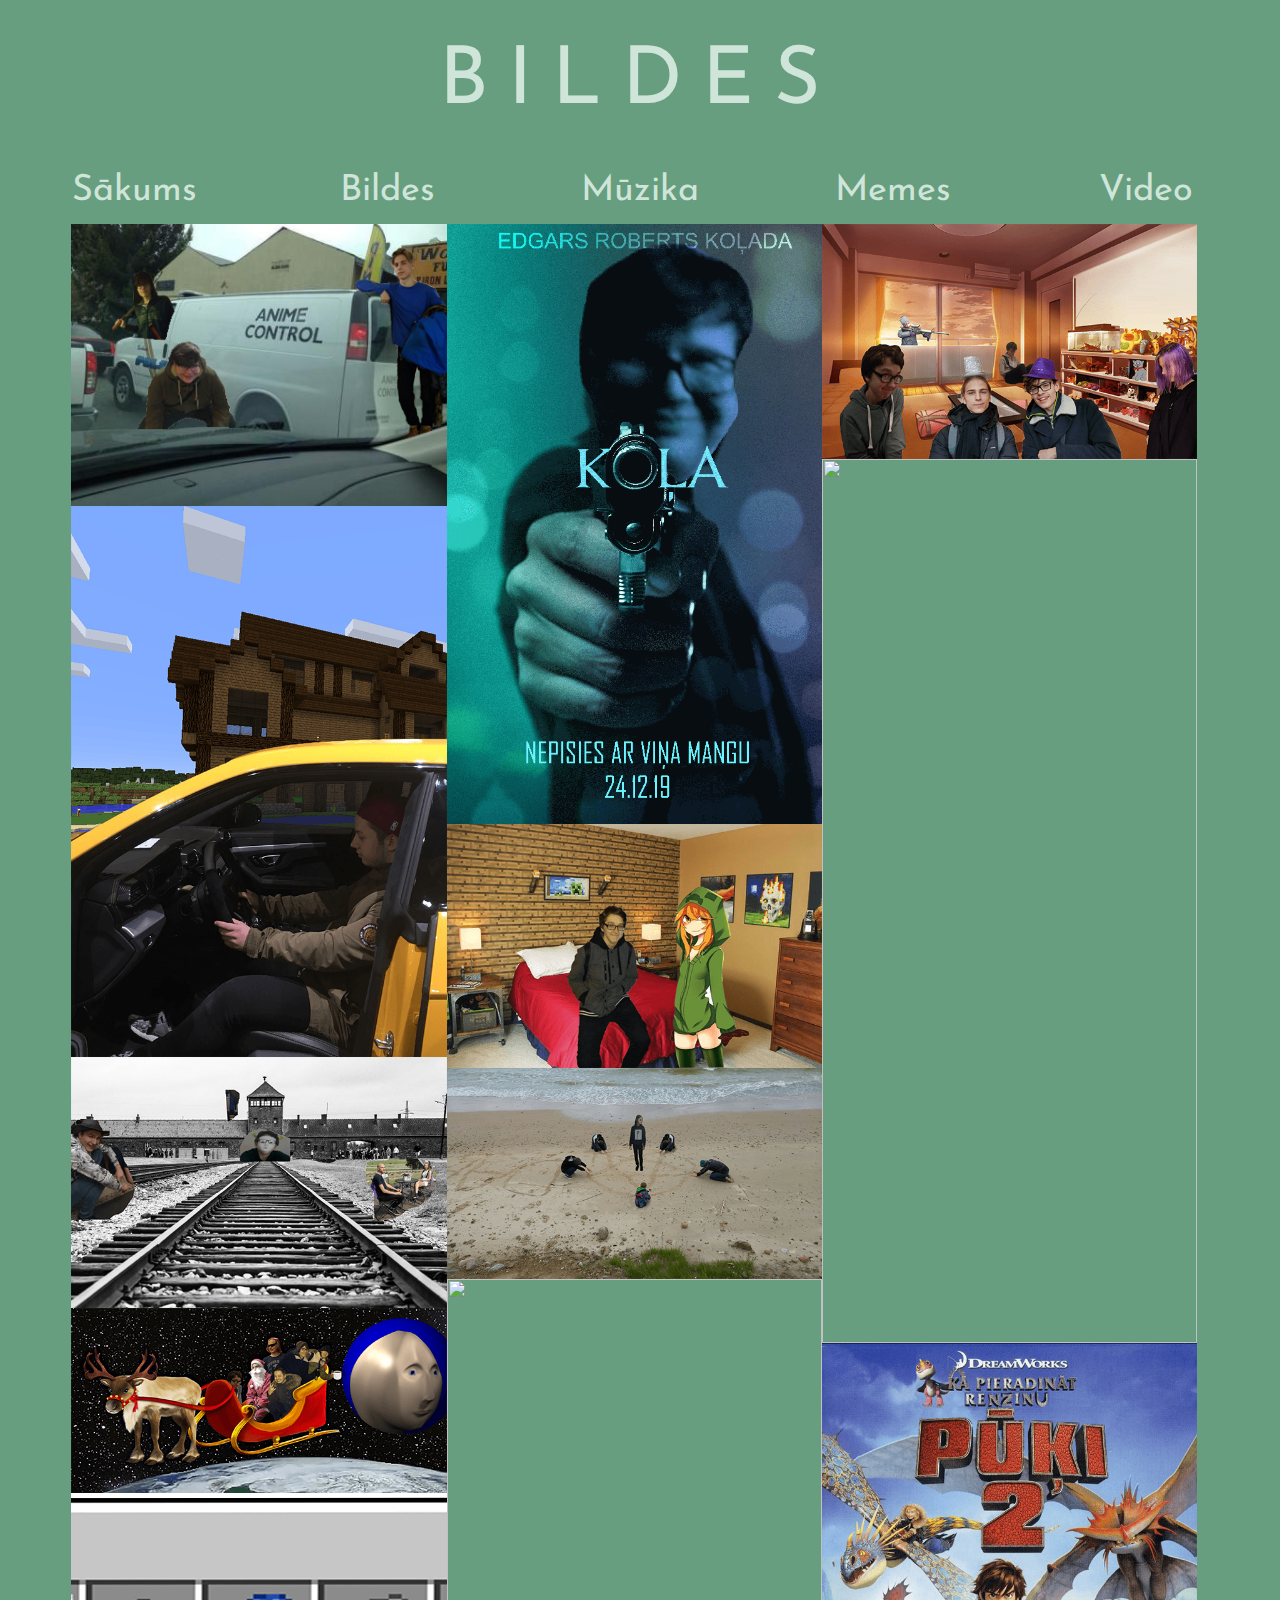
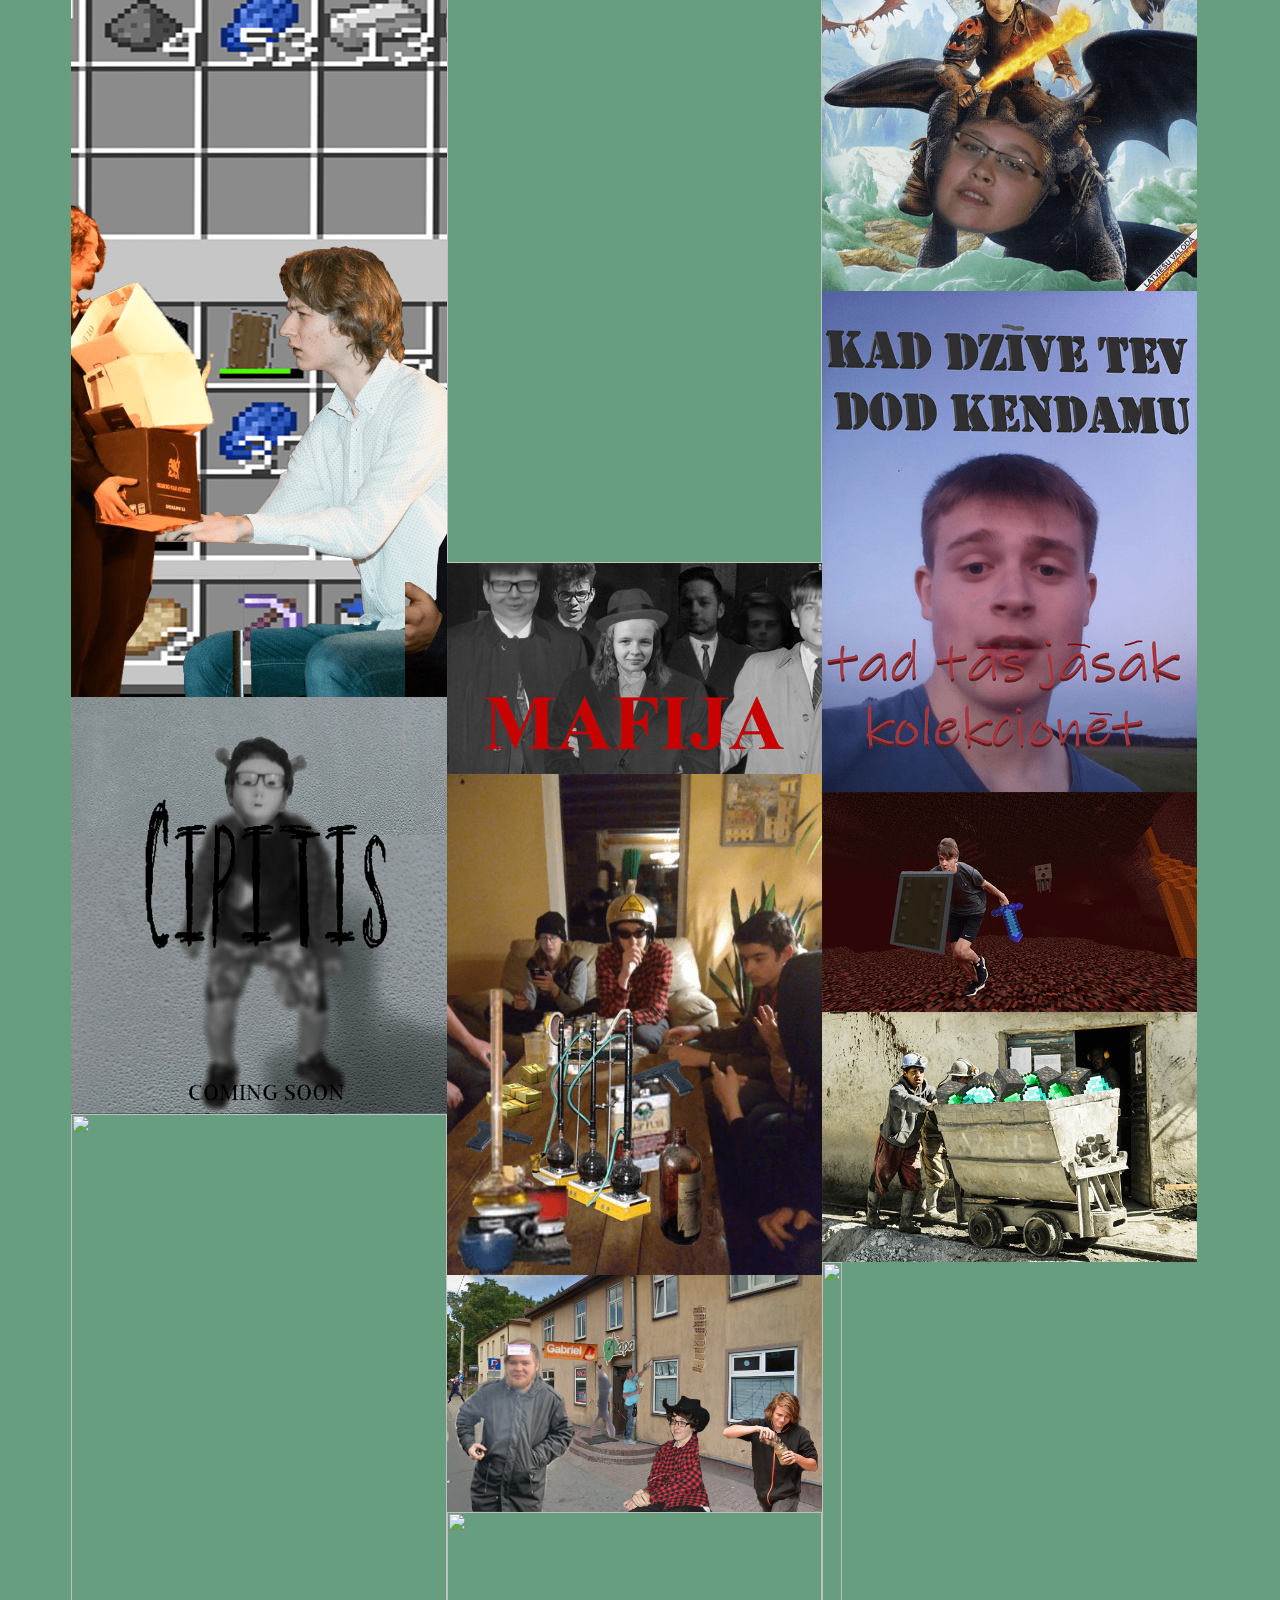
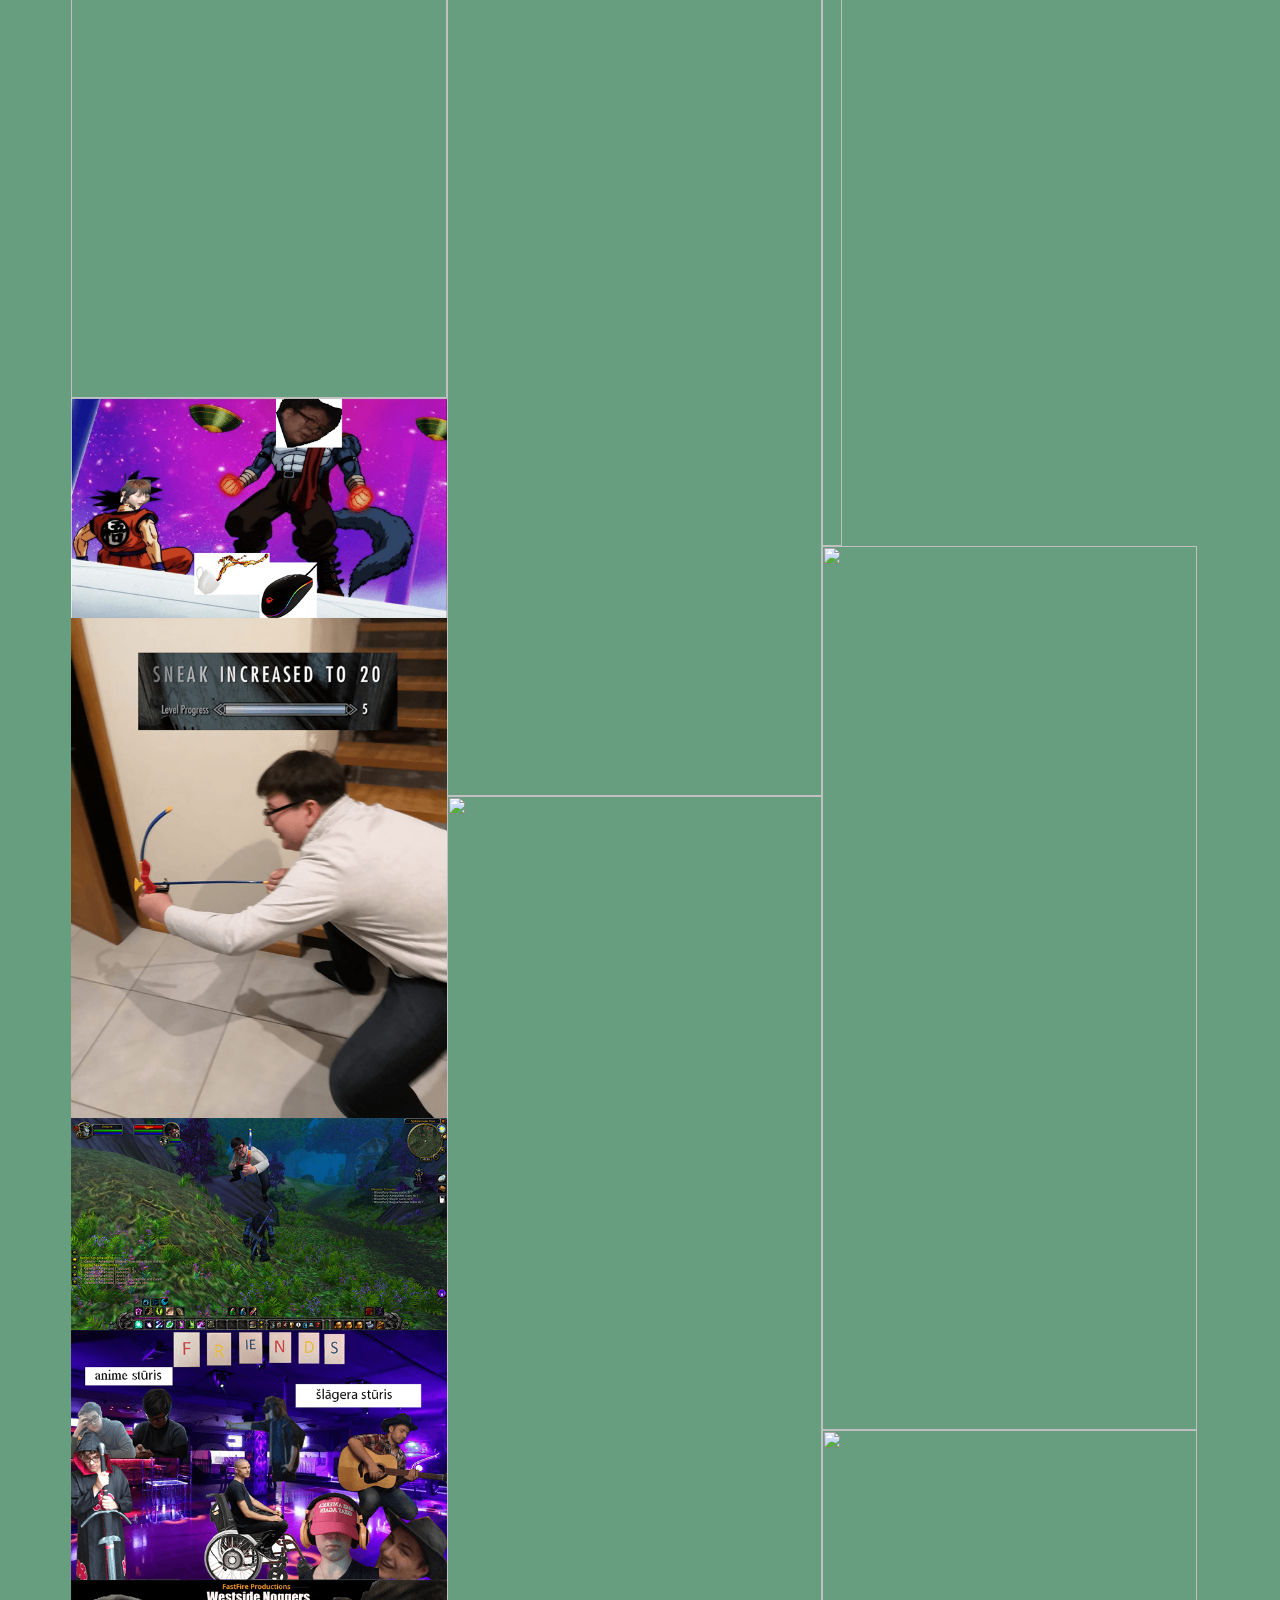
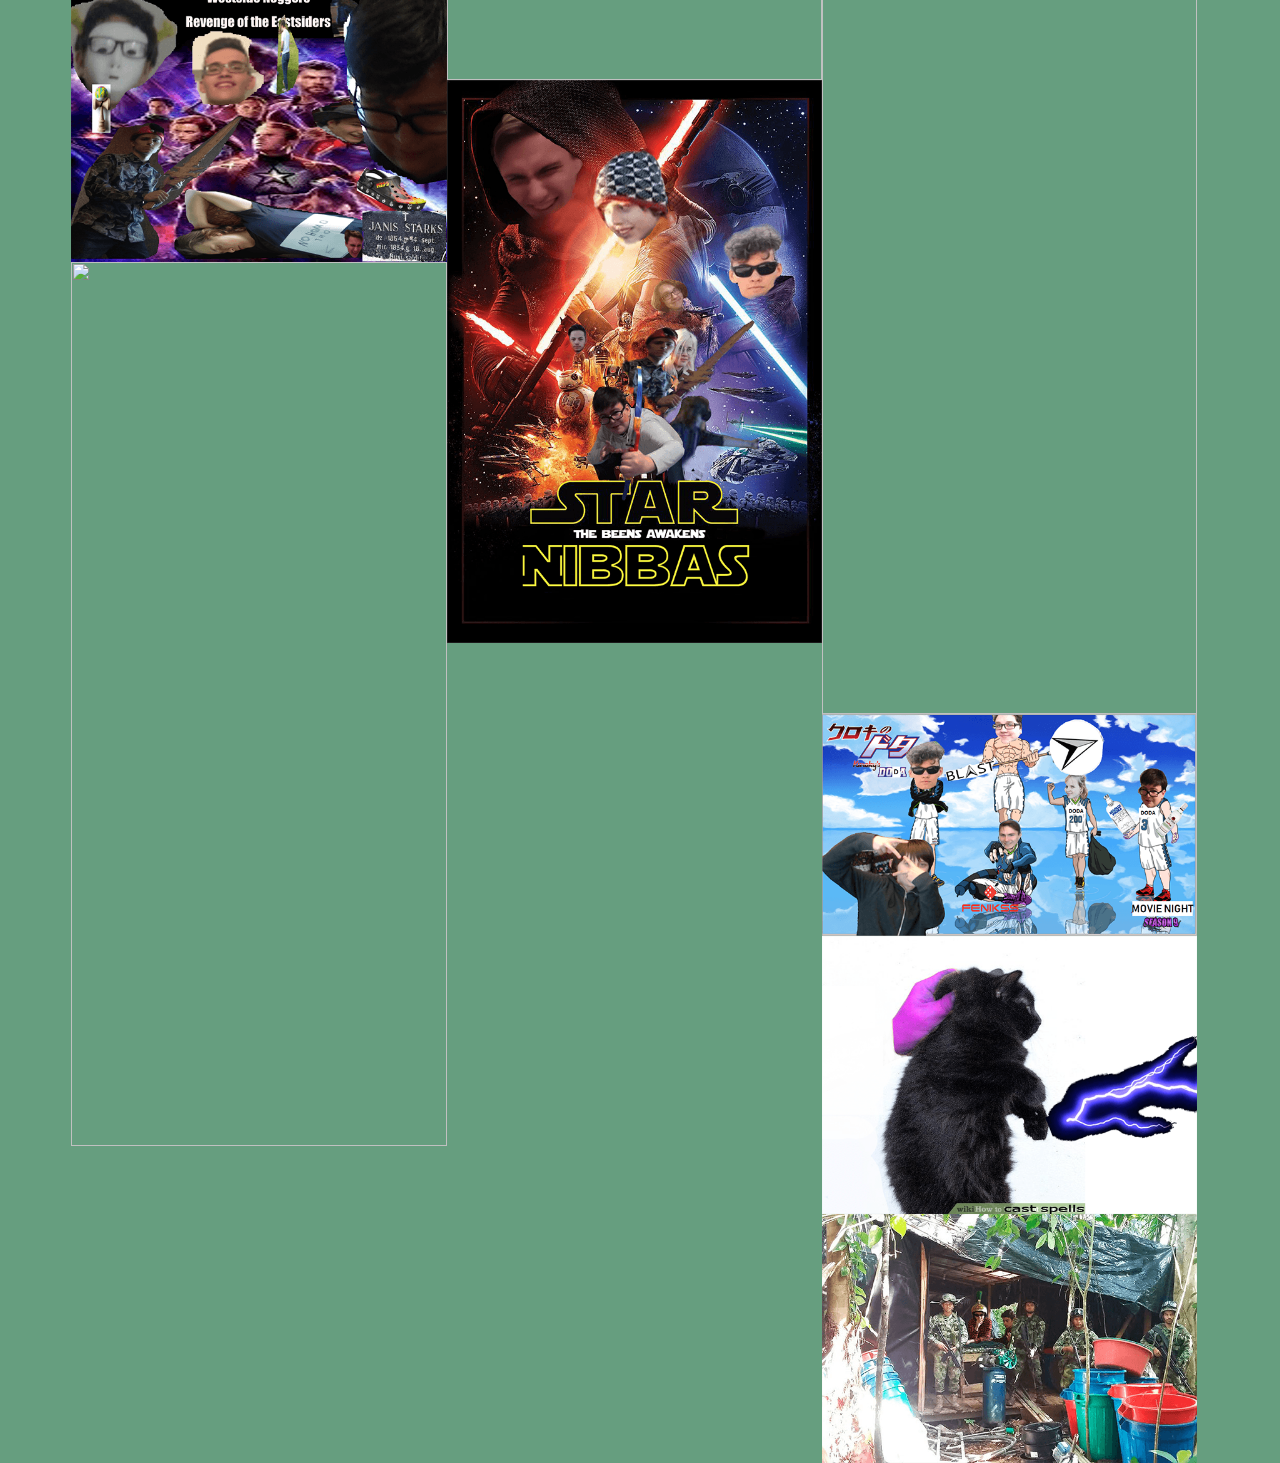
==== commit 57456aa4: "Update bildes.html" ====
--- a/bildes.html
+++ b/bildes.html
@@ -77,6 +77,8 @@
 	<img src="ps/lord of the noggers.png">
 	<img src="ps/mafija.png">
 	<img src="ps/meth.png">
+	
+	<div class="hvrbox">
 	<img src="ps/lofiep2.png" class="hvrbox-layer_bottom">
 		<div class="hvrbox-layer_top">
 			<div class="hvrbox-text">made by Roberts Daniels Zaičenko</div>
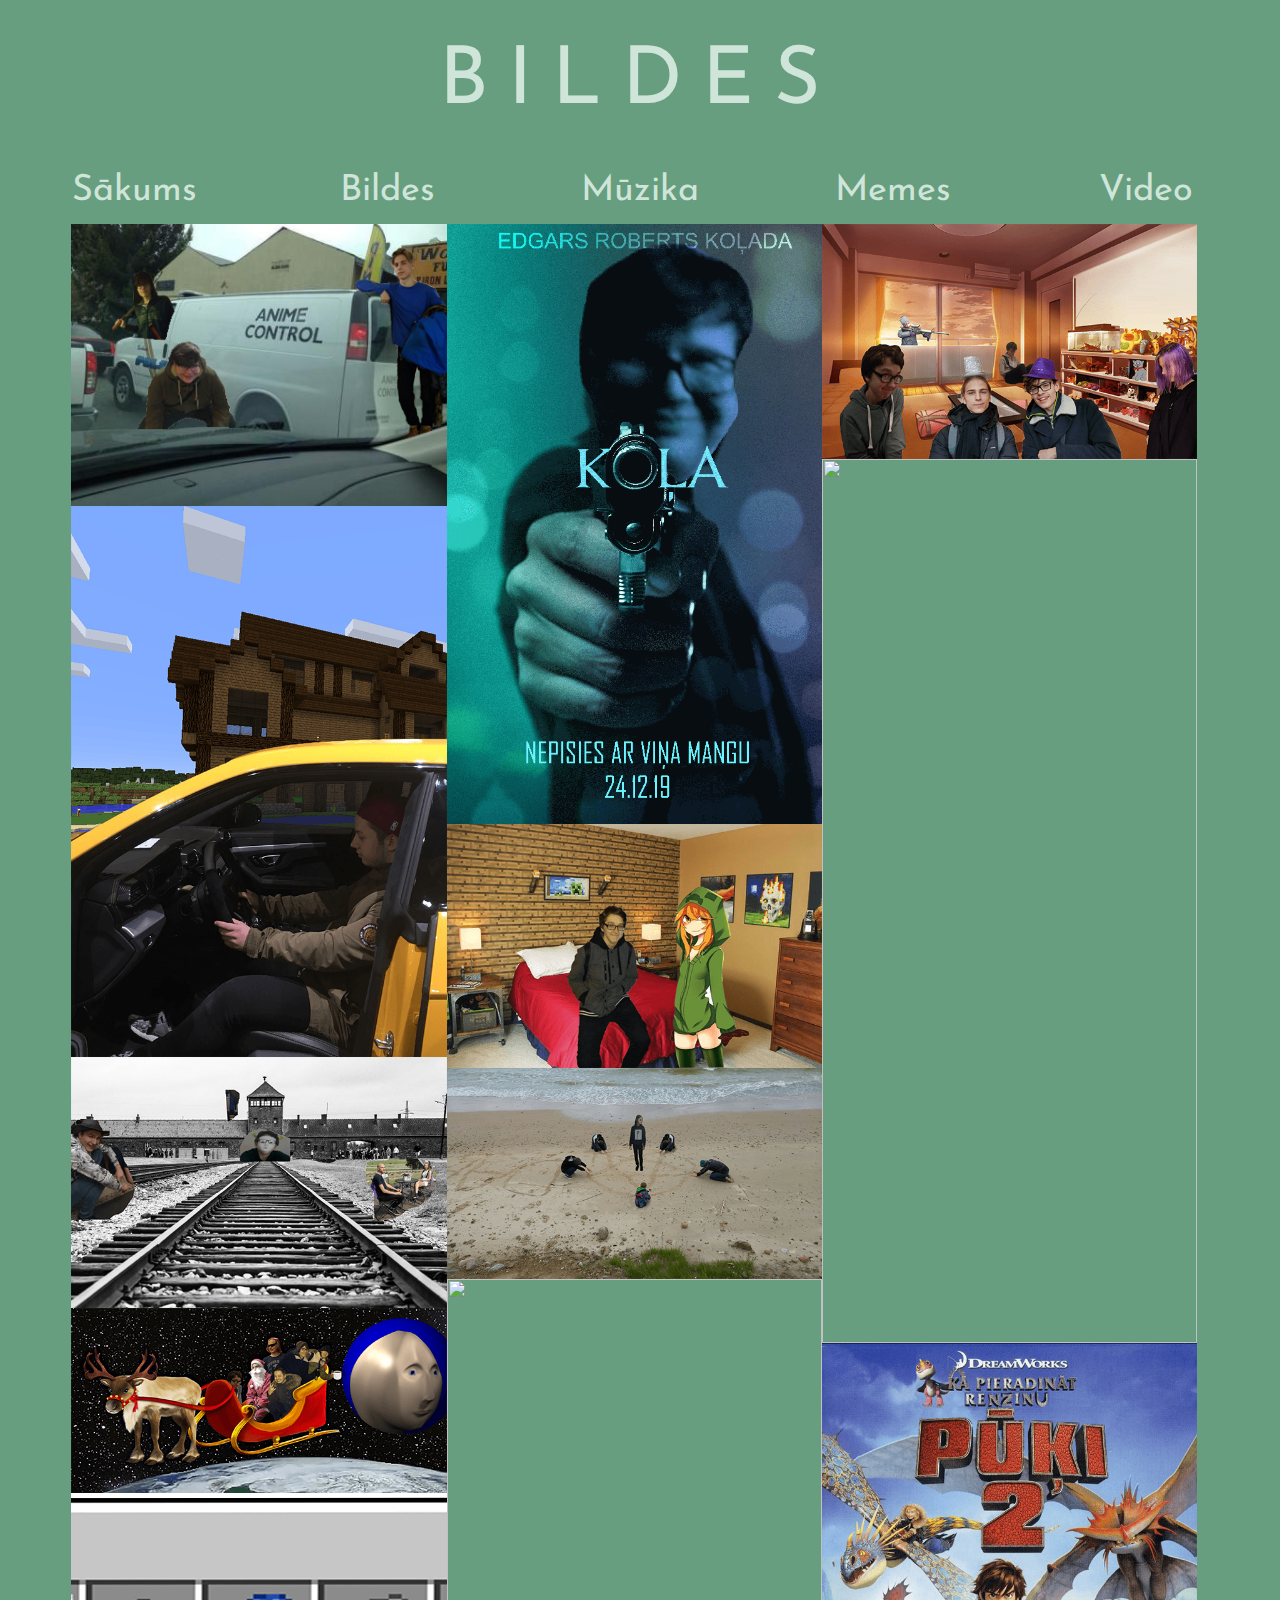
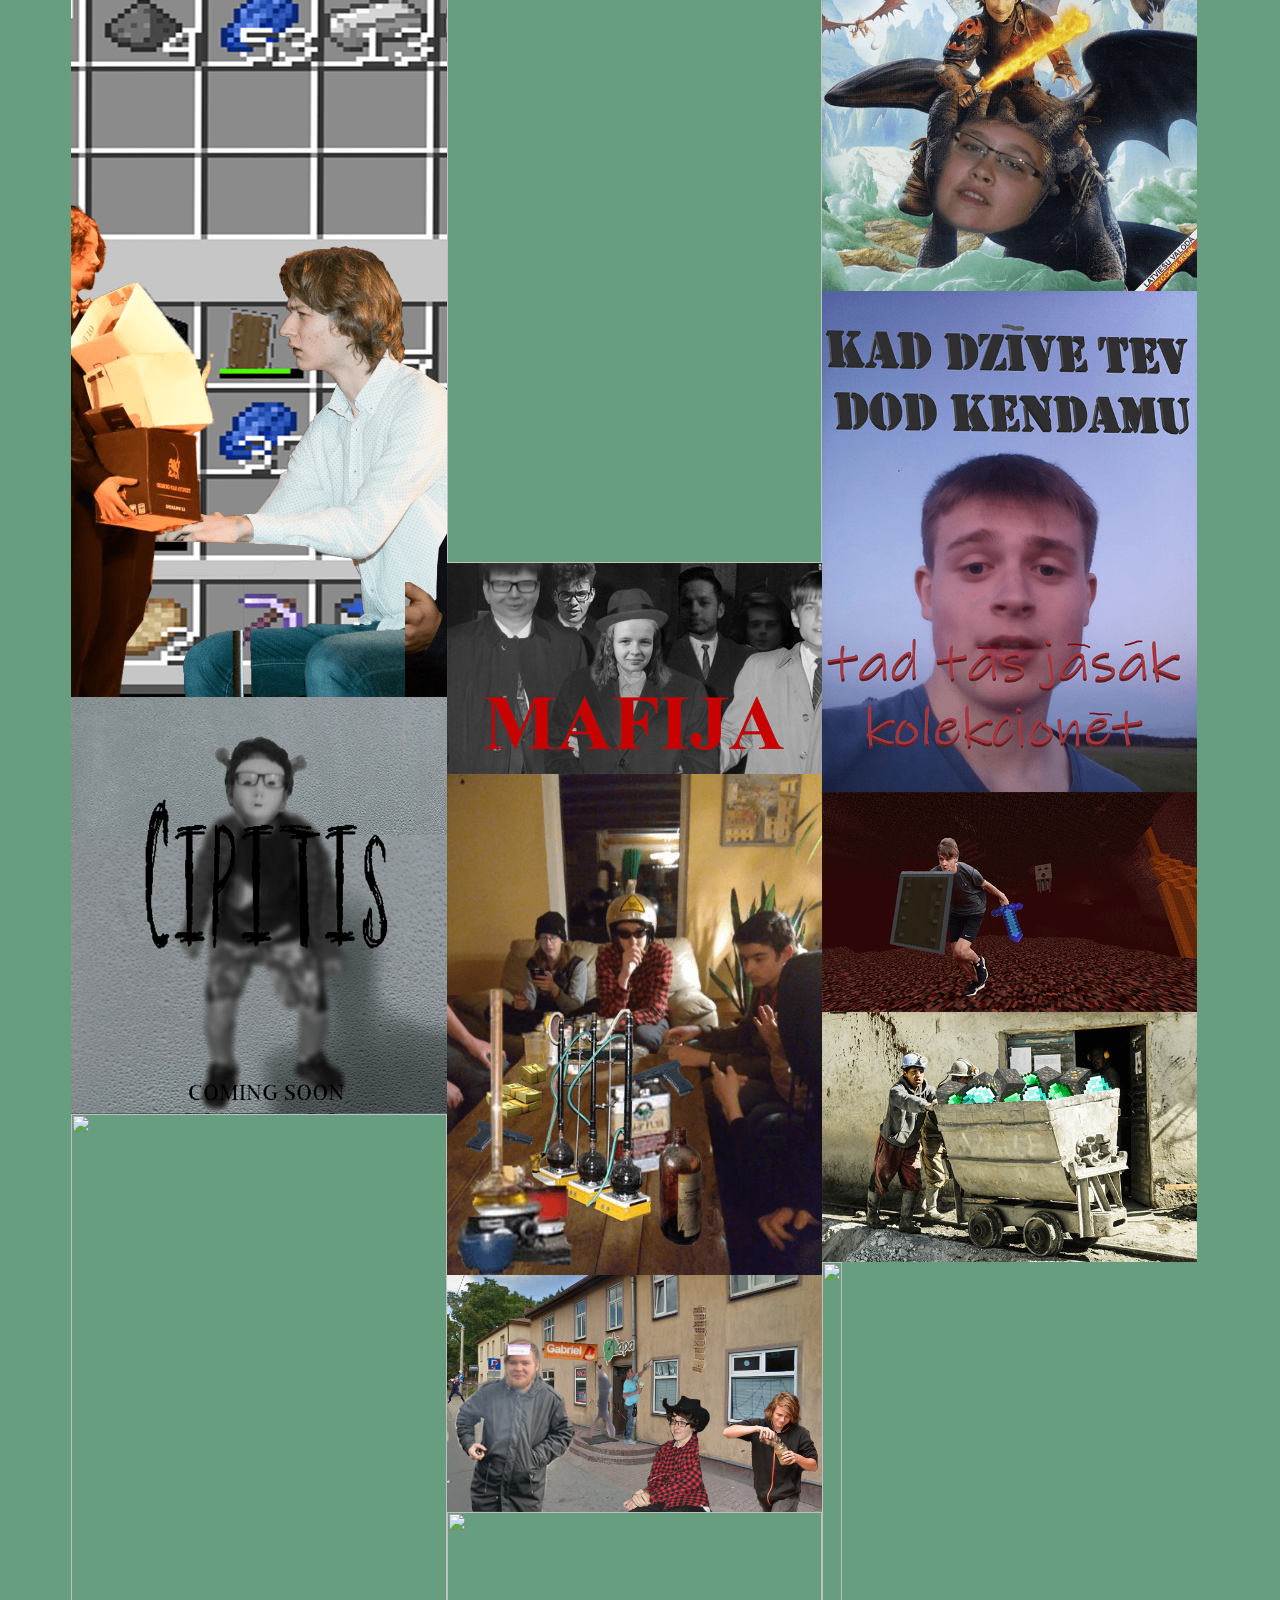
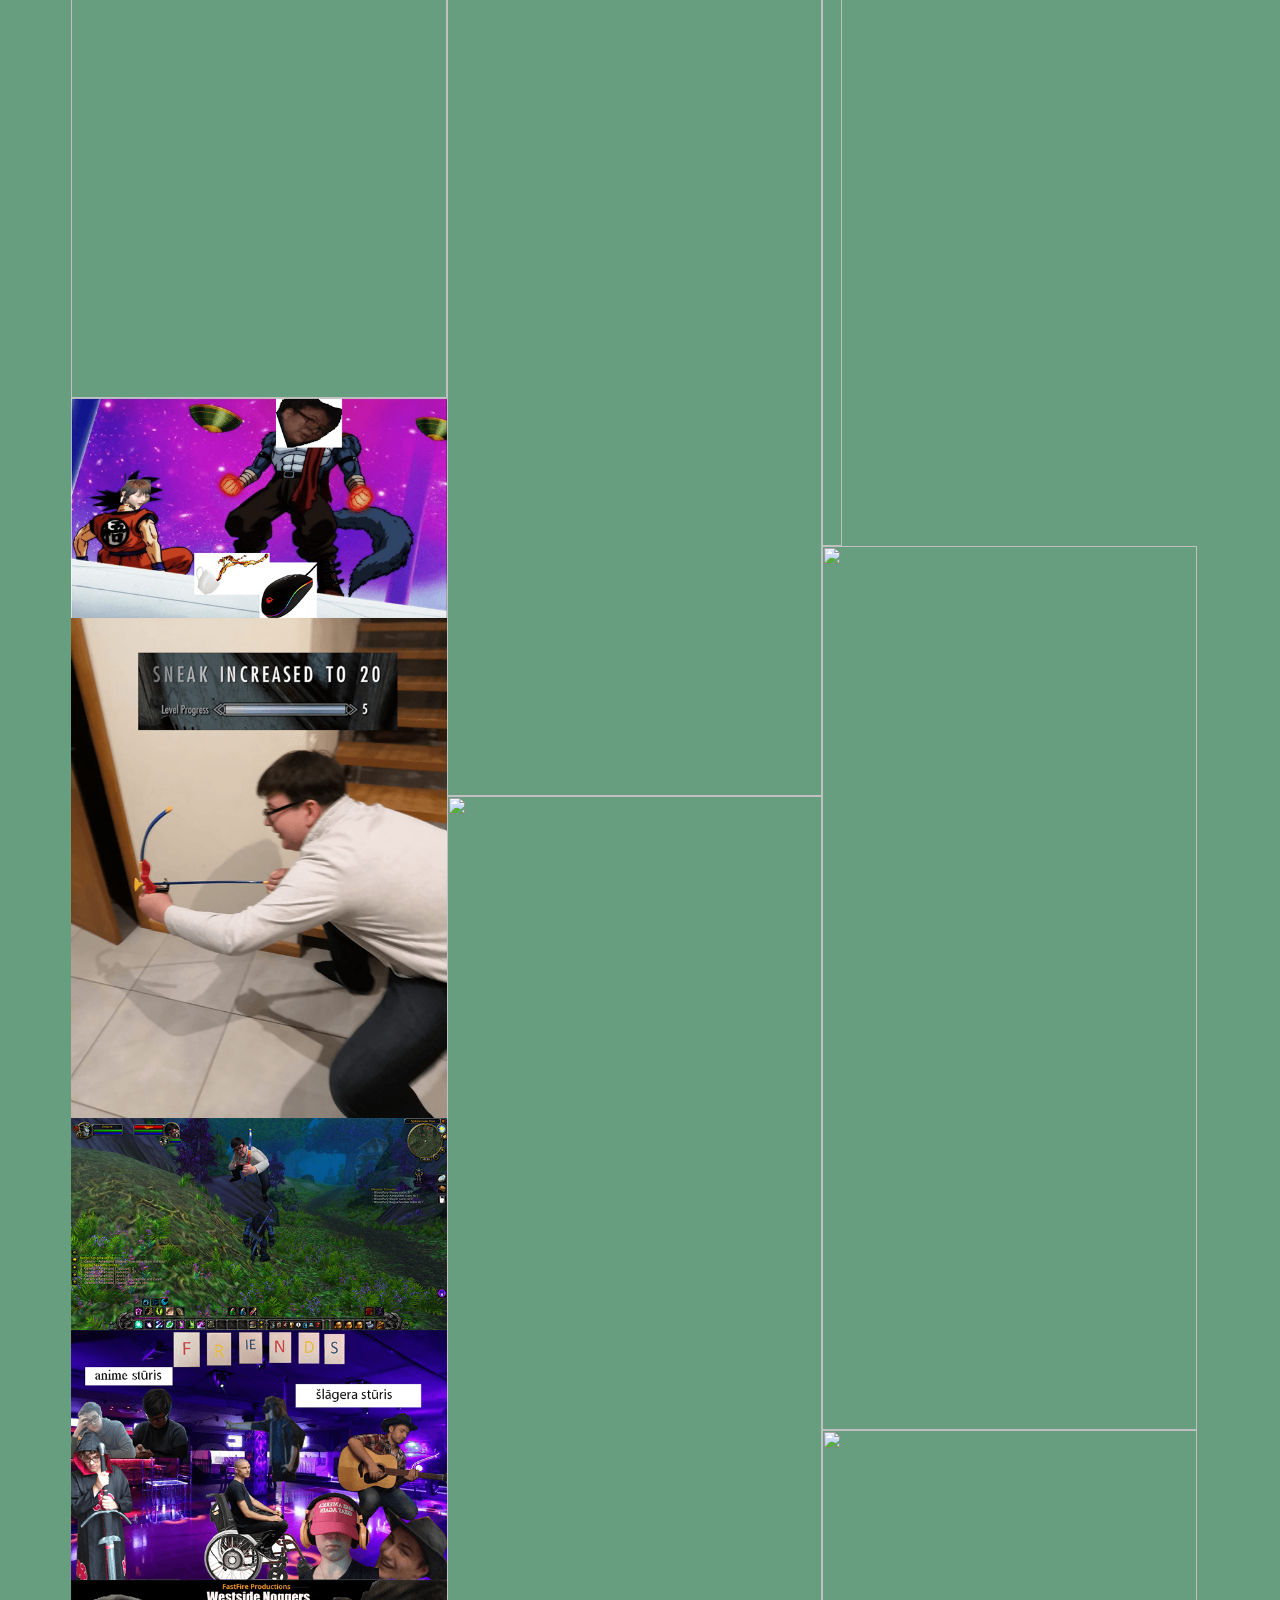
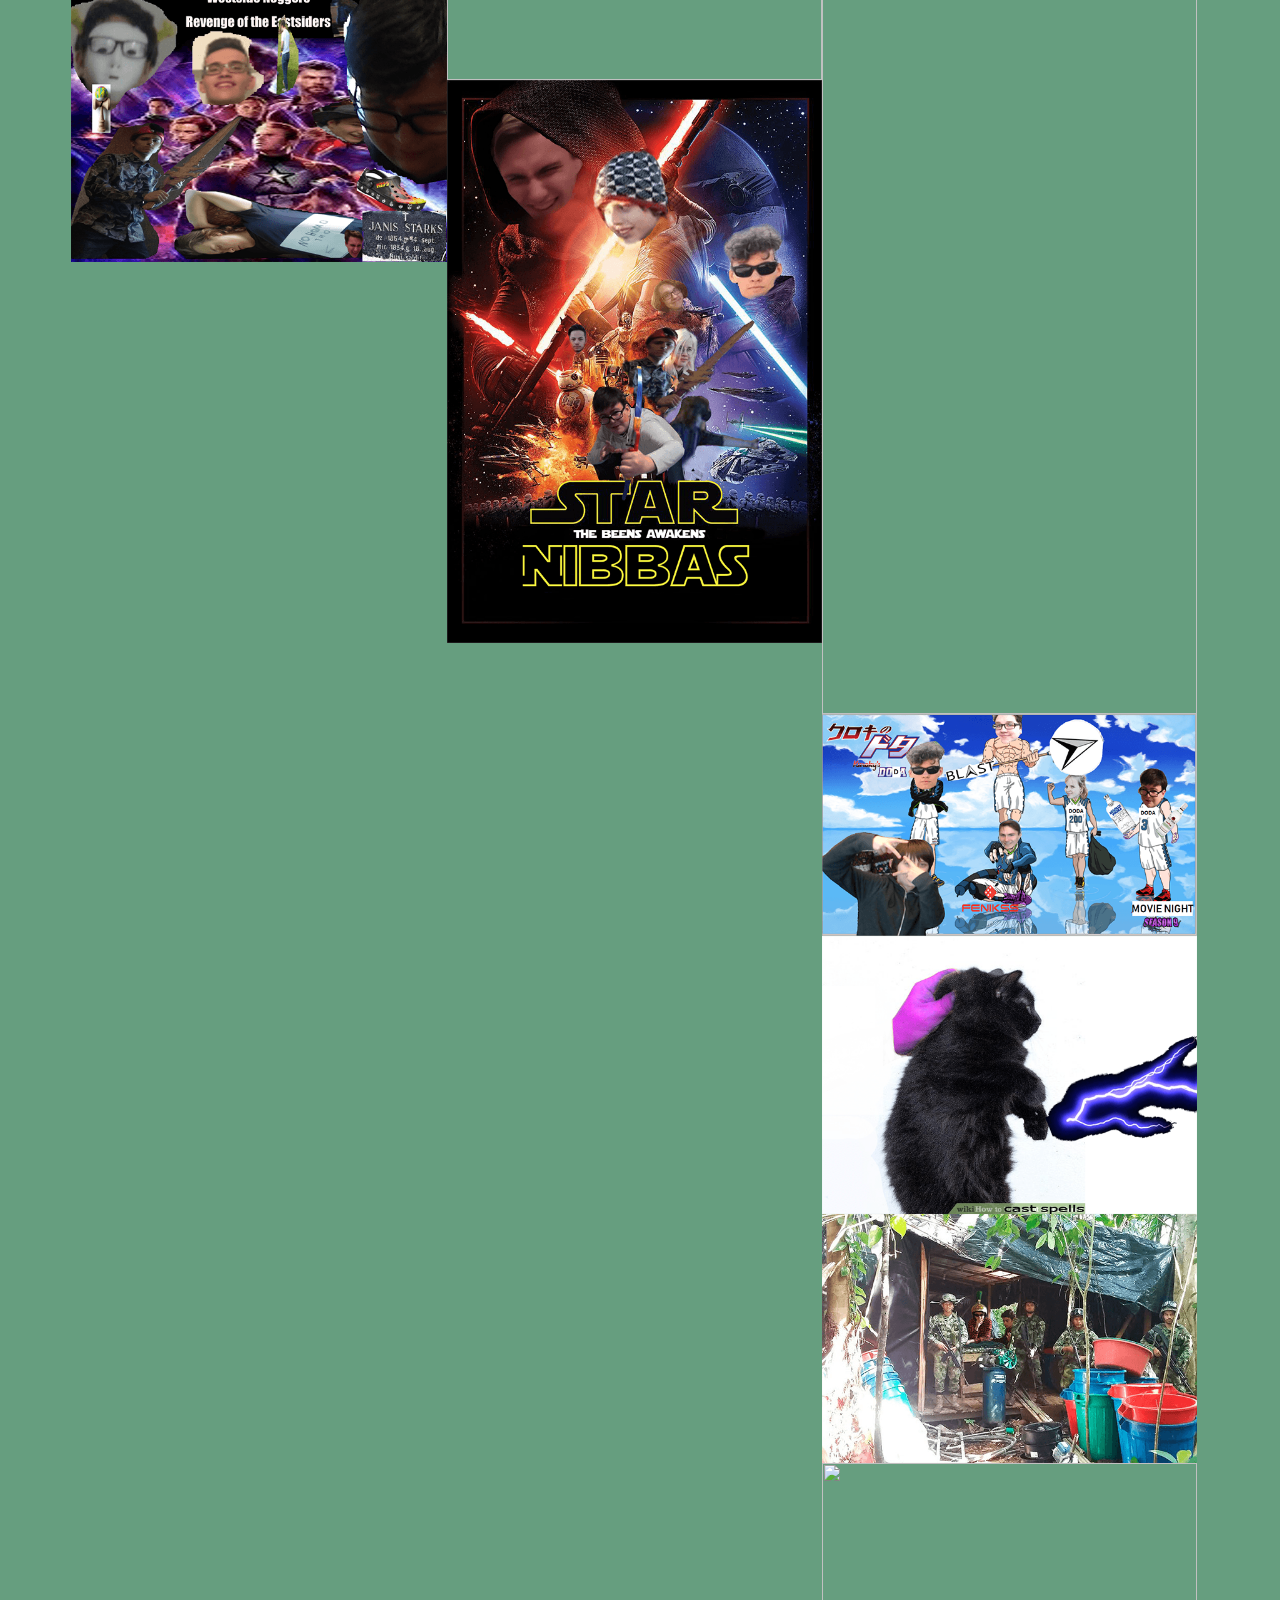
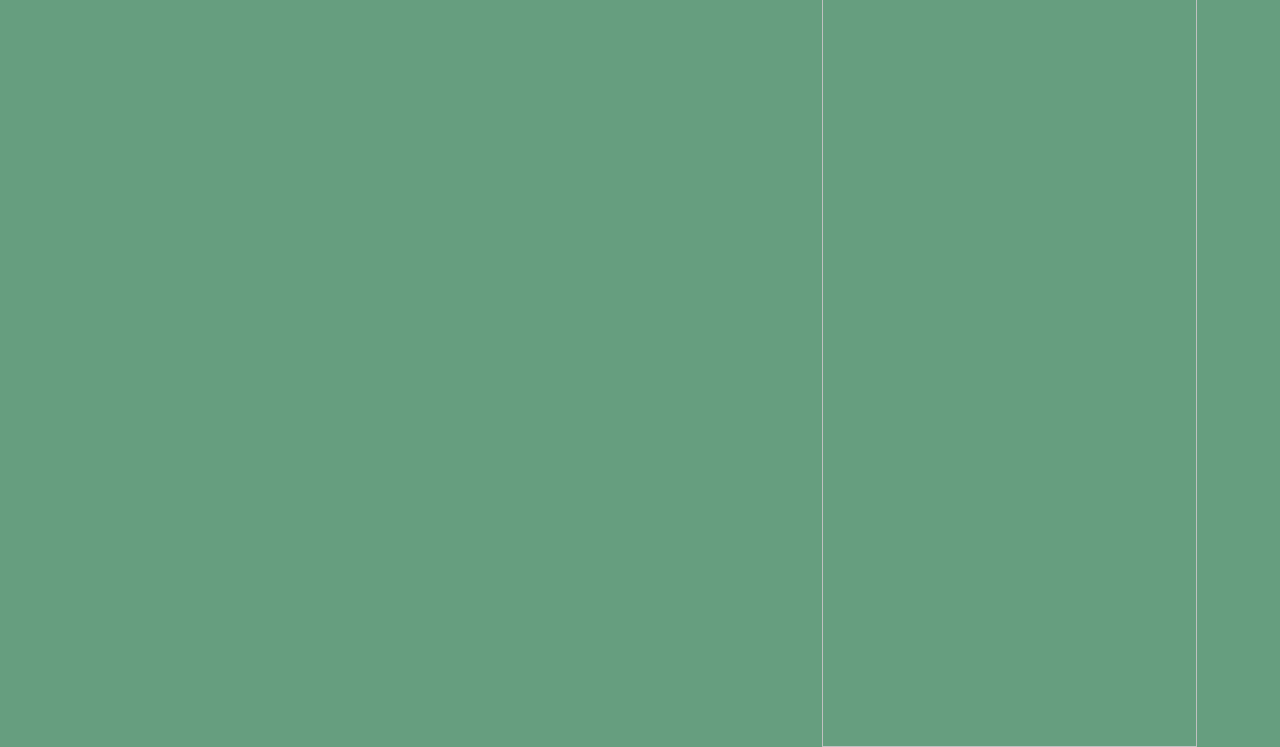
==== commit b79a6fad: "Update bildes.html" ====
--- a/bildes.html
+++ b/bildes.html
@@ -61,7 +61,7 @@
 		<div class="hvrbox-layer_top">
 			<div class="hvrbox-text">made by Jānis Starks</div>
 		</div></div>
-	<img src="ps/whereslambsauce.png">
+	
 
 </div>  
 <div class="column">
@@ -121,6 +121,7 @@
 
 		<img src="ps/reanara character dnd.png">
 		<img src="ps/cocaine lab.png">
+		<img src="ps/whereslambsauce.png">
 
 </div></div>
 	
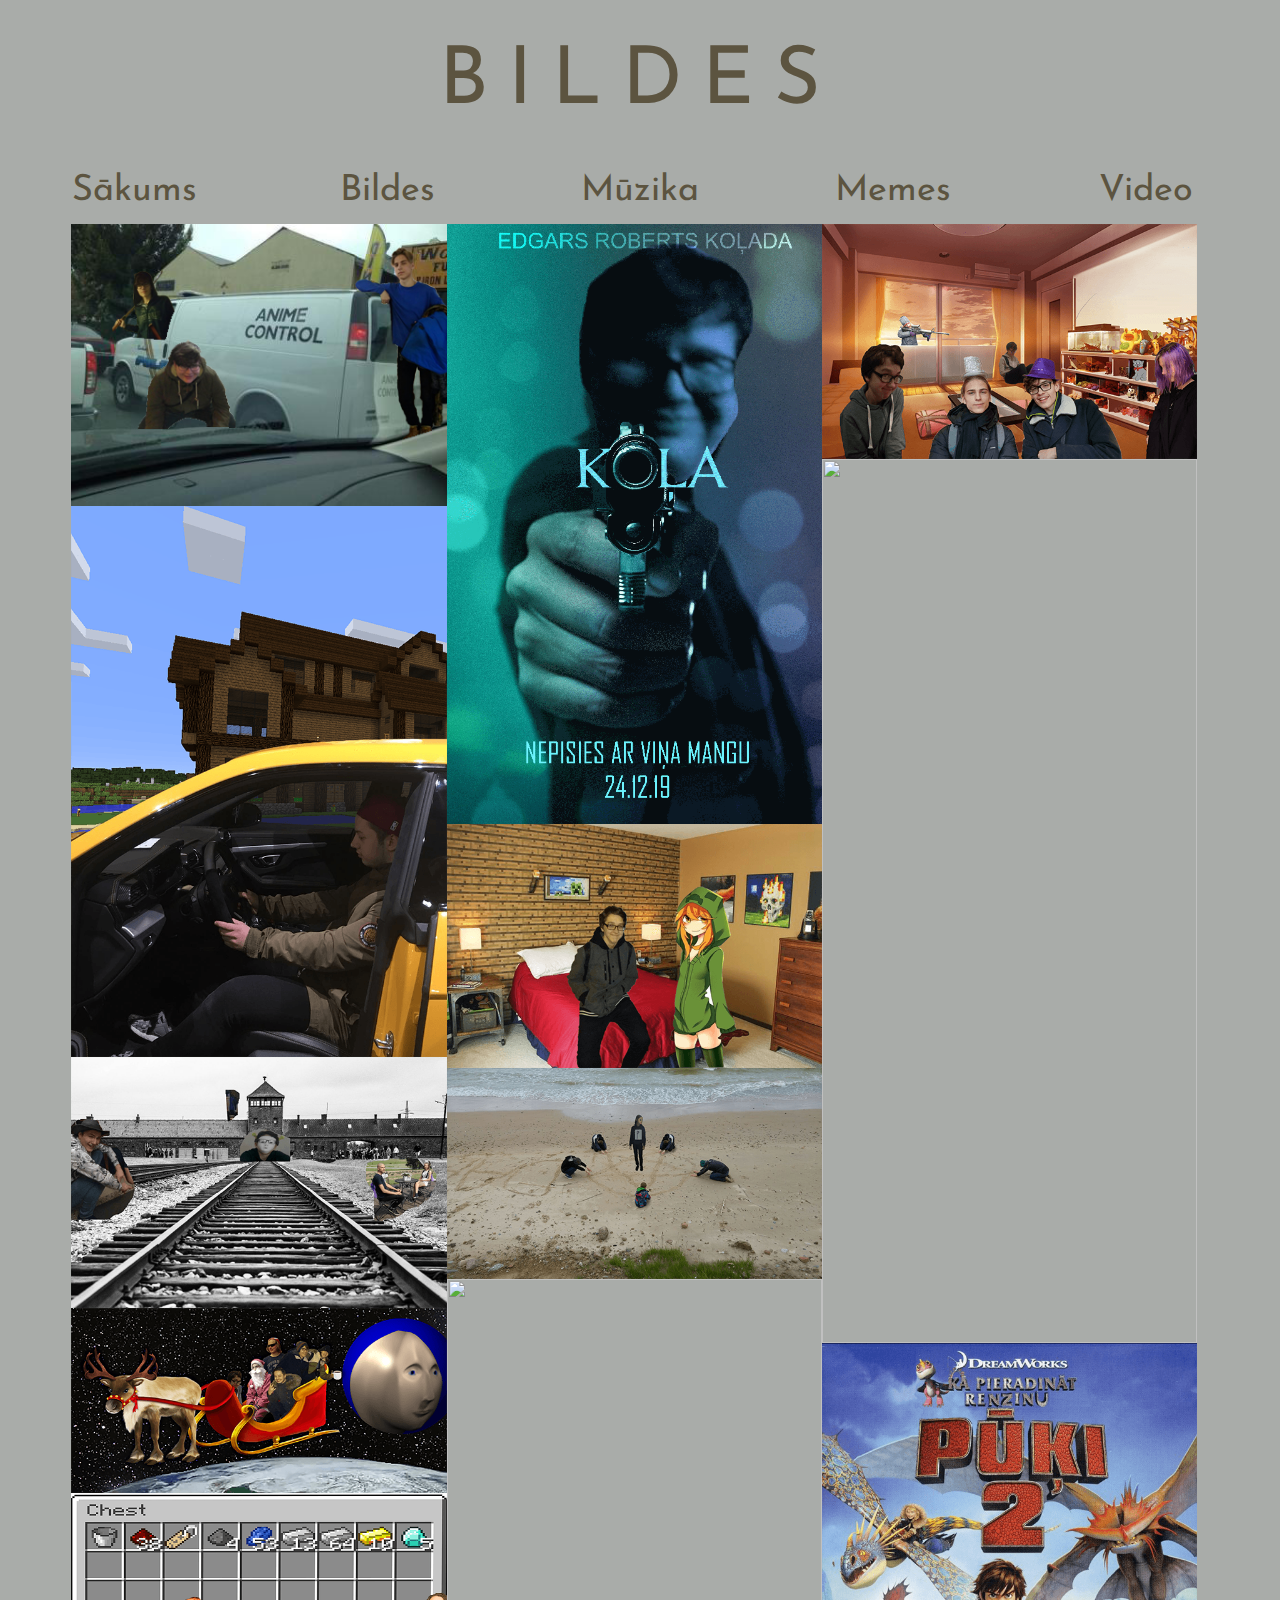
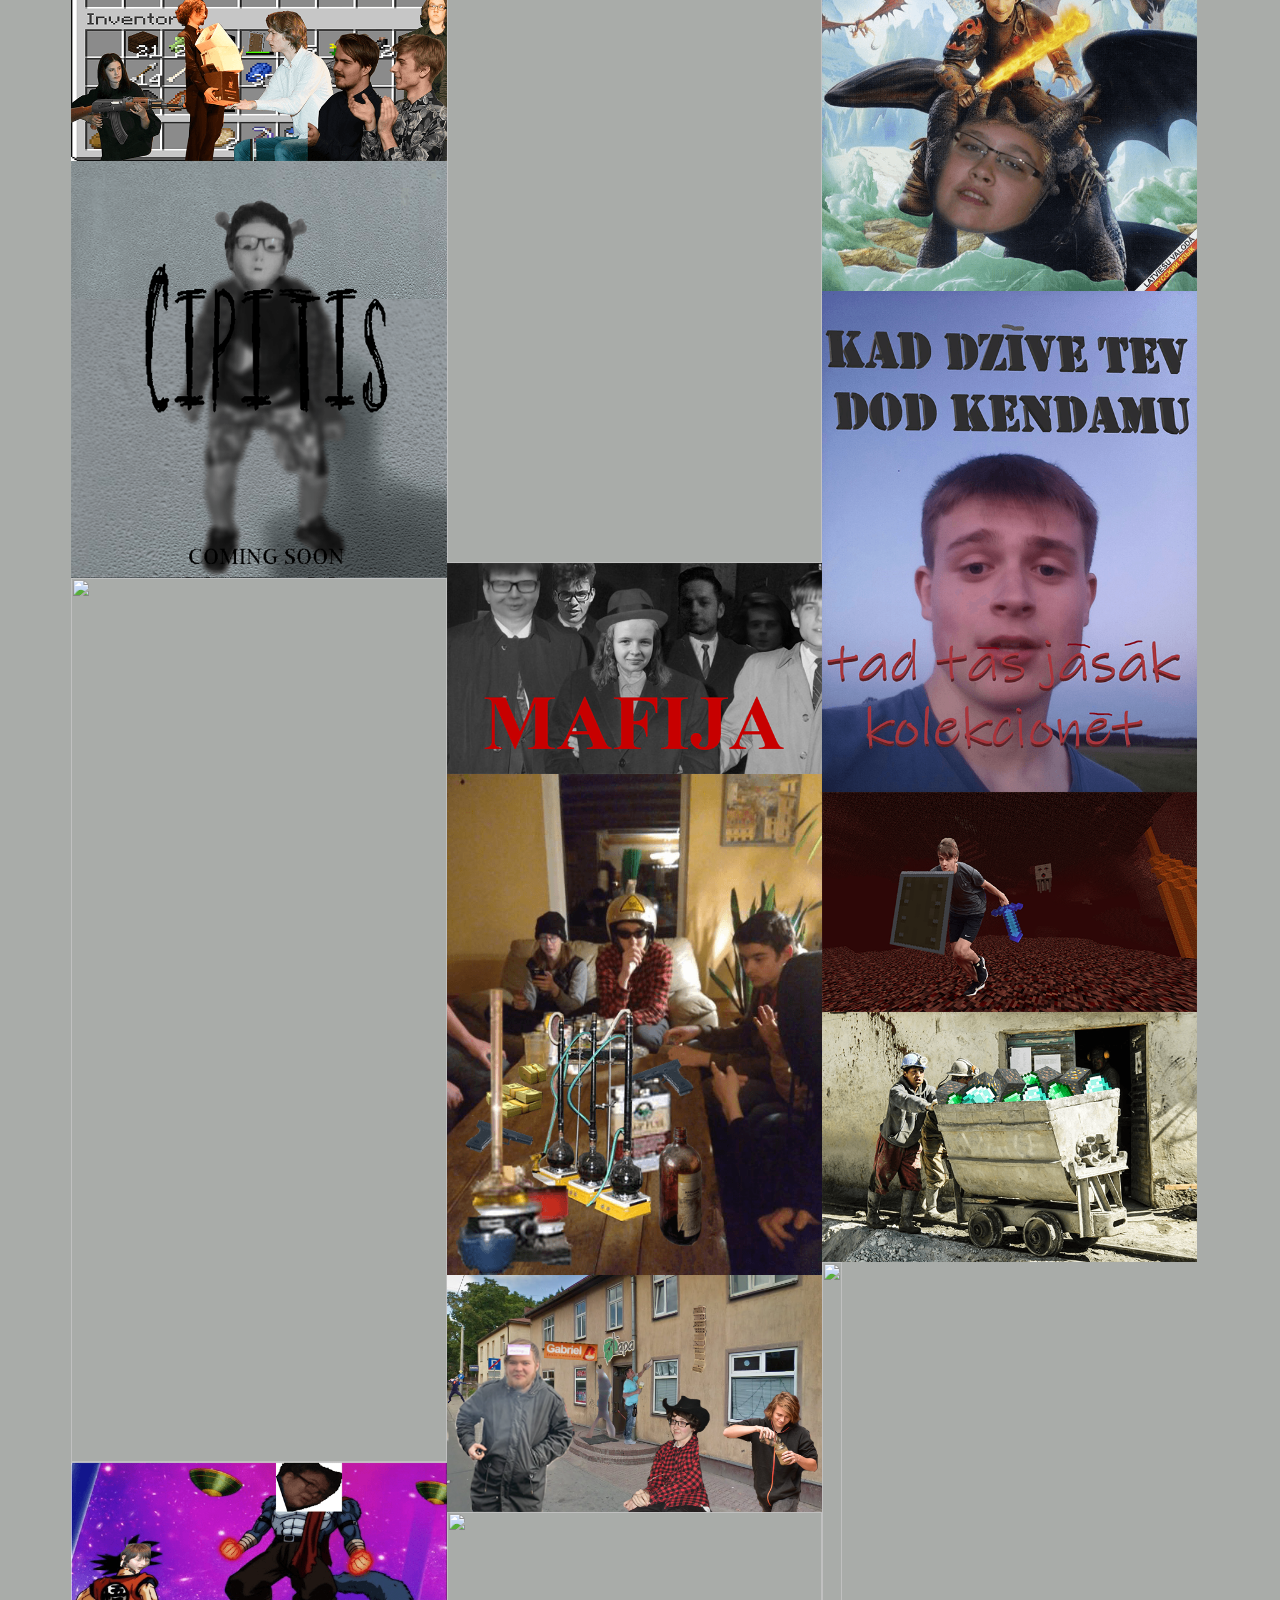
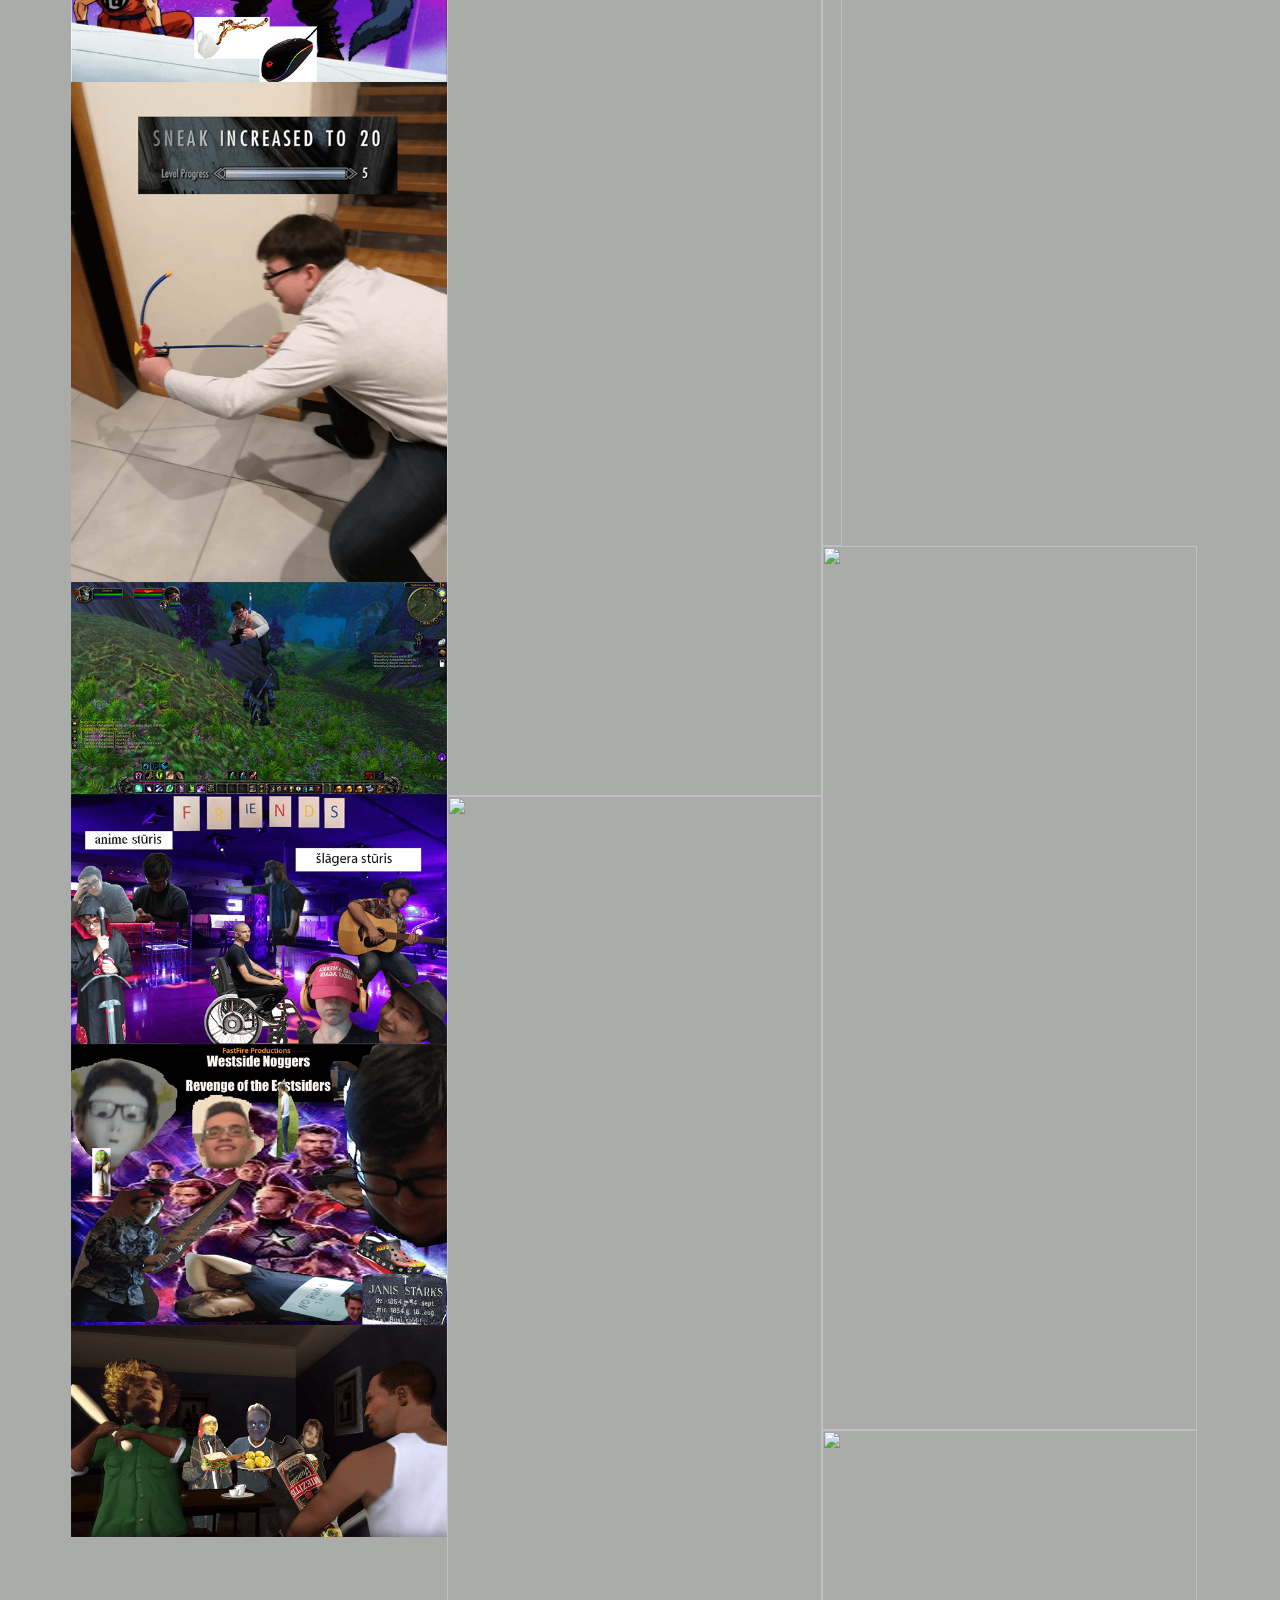
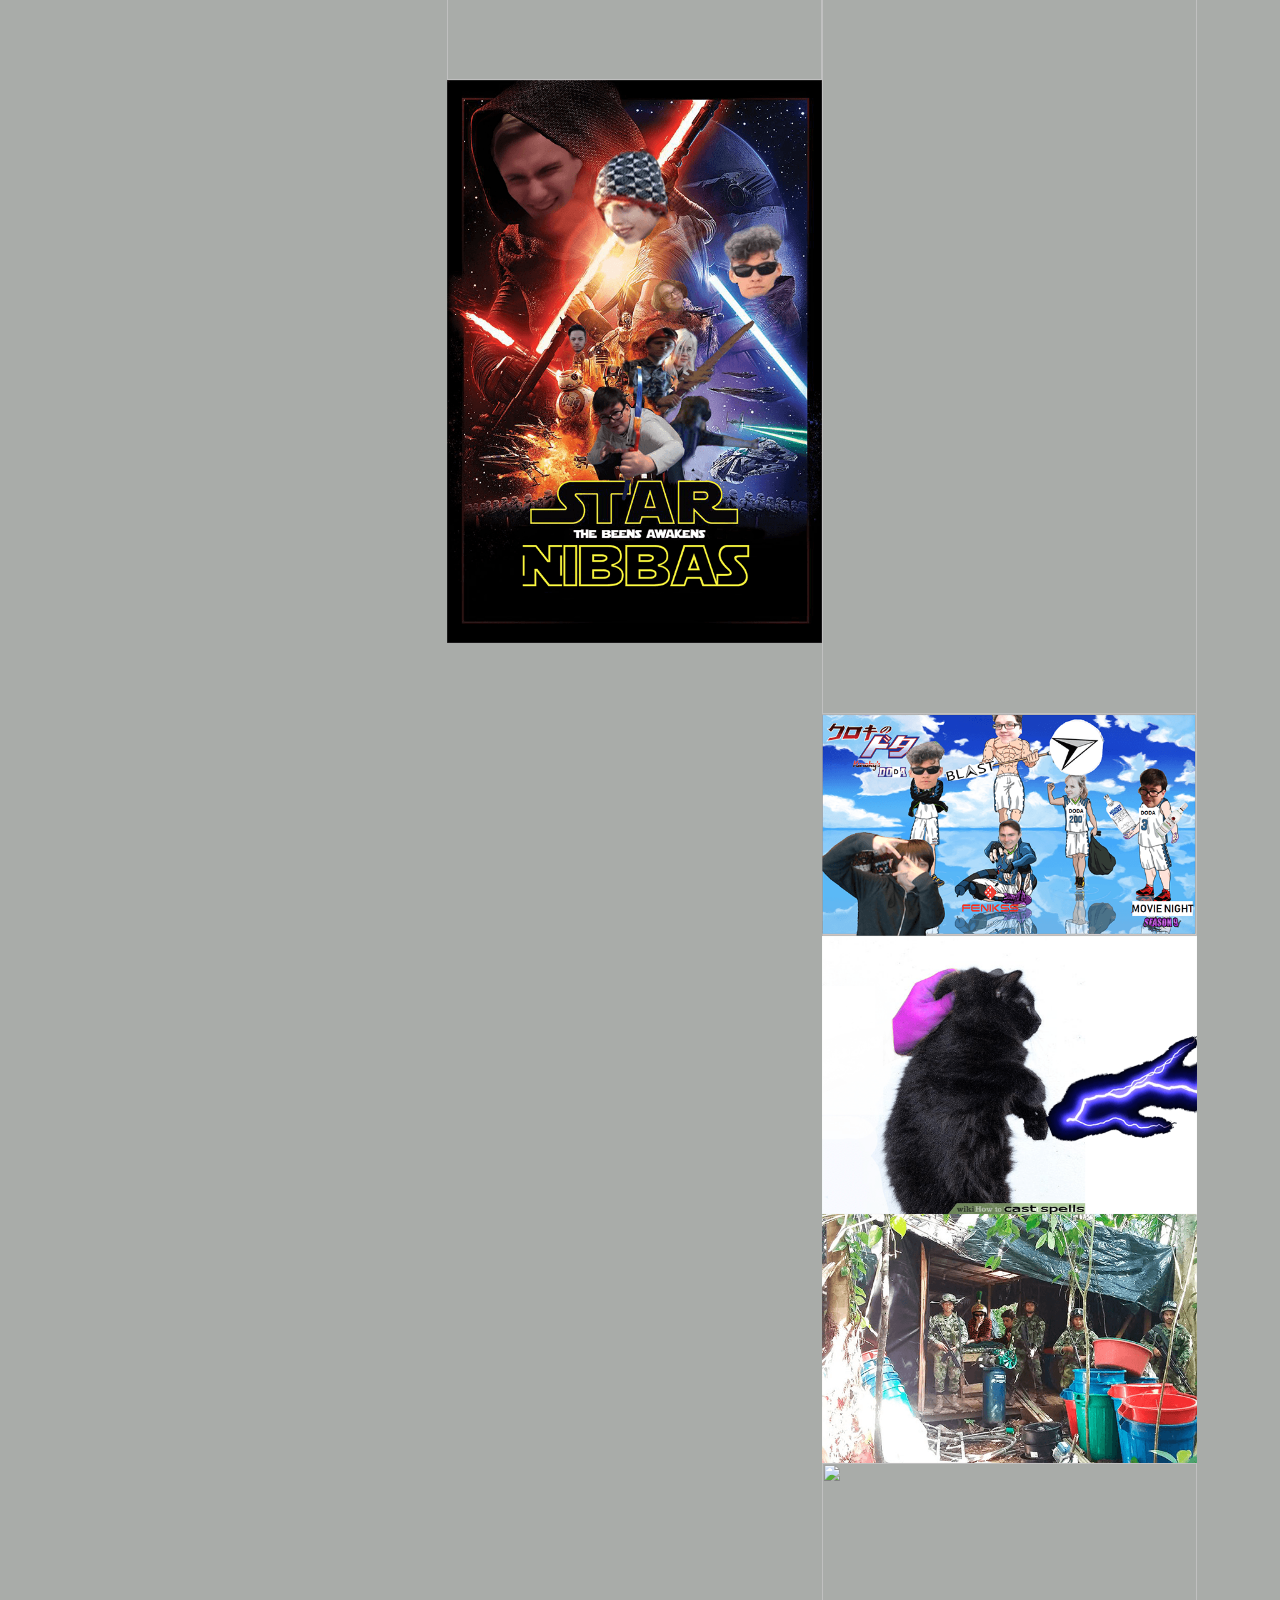
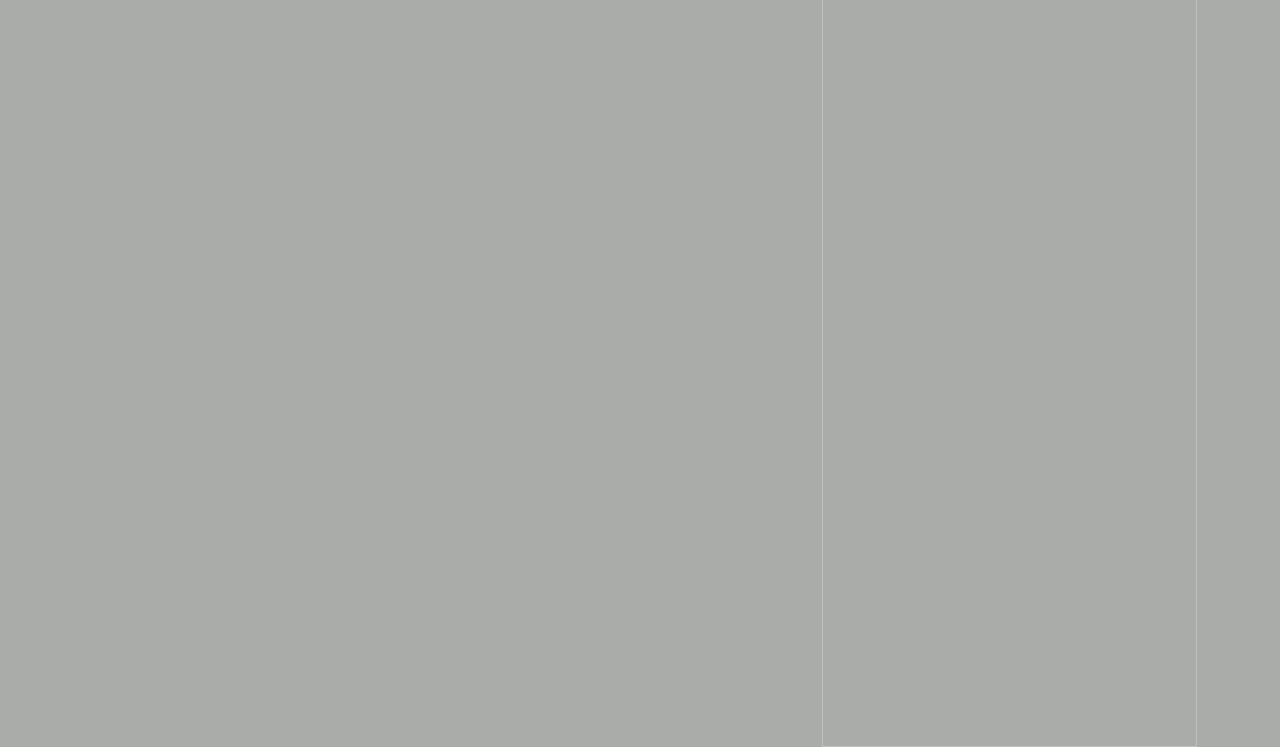
==== commit 386c14e5: "talina" ====
--- a/bildes.html
+++ b/bildes.html
@@ -61,6 +61,7 @@
 		<div class="hvrbox-layer_top">
 			<div class="hvrbox-text">made by Jānis Starks</div>
 		</div></div>
+	<img src="ps/tallinaskvartals.png">
 	
 
 </div>  
--- a/style.css
+++ b/style.css
@@ -1,6 +1,6 @@
 ﻿
 body{
-	background: #669e7f;
+	background: #a9aca9;
 }
 /*bloki*/
 #top{
@@ -8,7 +8,7 @@
 width:100%;
 font-family: 'Josefin Sans', sans-serif;
 font-size: 80px;
-color: #d0e5d9;
+color: #5c5440;
 text-align: center;
 line-height:150px;
 letter-spacing: 20px;
@@ -17,7 +17,7 @@
 width:100%;
 height:66px;
 font-family: 'Josefin Sans', sans-serif;
-color: #d0e5d9;
+color: #5c5440;
 text-align: center;
 display:block;
 }
@@ -28,9 +28,27 @@
   width: 90%;
   max-height:3000px;
 text-align: left;
-	color: #d0e5d9;
+	color: #5c5440;
 	font-size: 36px;
 	font-family: 'Josefin Sans', sans-serif;
+}
+#right{
+display: block;
+width: 50%;
+float:right;
+}
+#left{
+display: block;
+width: 50%;
+float:left;
+}
+
+.baby{
+	display:block;
+	width: 70%;
+	height:600px;
+	margin-left: auto;
+	margin-right: auto;
 }
 .video{
 	padding:1 1 1 1;
@@ -56,16 +74,24 @@
 	float:left;
 	padding: 15 0 15 0;
     border: 0px;
-	color: #d0e5d9;
+	color: #5c5440;
 	background-color: rgba(0,0,0,0);
     text-align: center;
     font-size: 36px;
     width: 20%;
 	font-family: 'Josefin Sans', sans-serif;
     cursor: pointer;
-
 }
-a{text-decoration:none;}
+a{text-decoration:none;
+color: #5c5440;
+  transition: 0.3s;}
+a:hover{text-decoration:none;
+color: white;
+}
+a:focus {text-decoration:none;
+color: #5c5440;}
+a:after {text-decoration:none;
+color: #5c5440;}
 .btn-group .button:hover{
   color: white;
   transition: 0.3s;
@@ -153,3 +179,17 @@
   width:100%;
   padding:0 0 0 0px;
 }
+
+table {
+  border-collapse: collapse;
+  display:block;
+  float:right;
+}
+table img{
+	max-width:100%;
+	max-height:100%;
+	  width: auto;
+  height: auto;
+}
+
+
